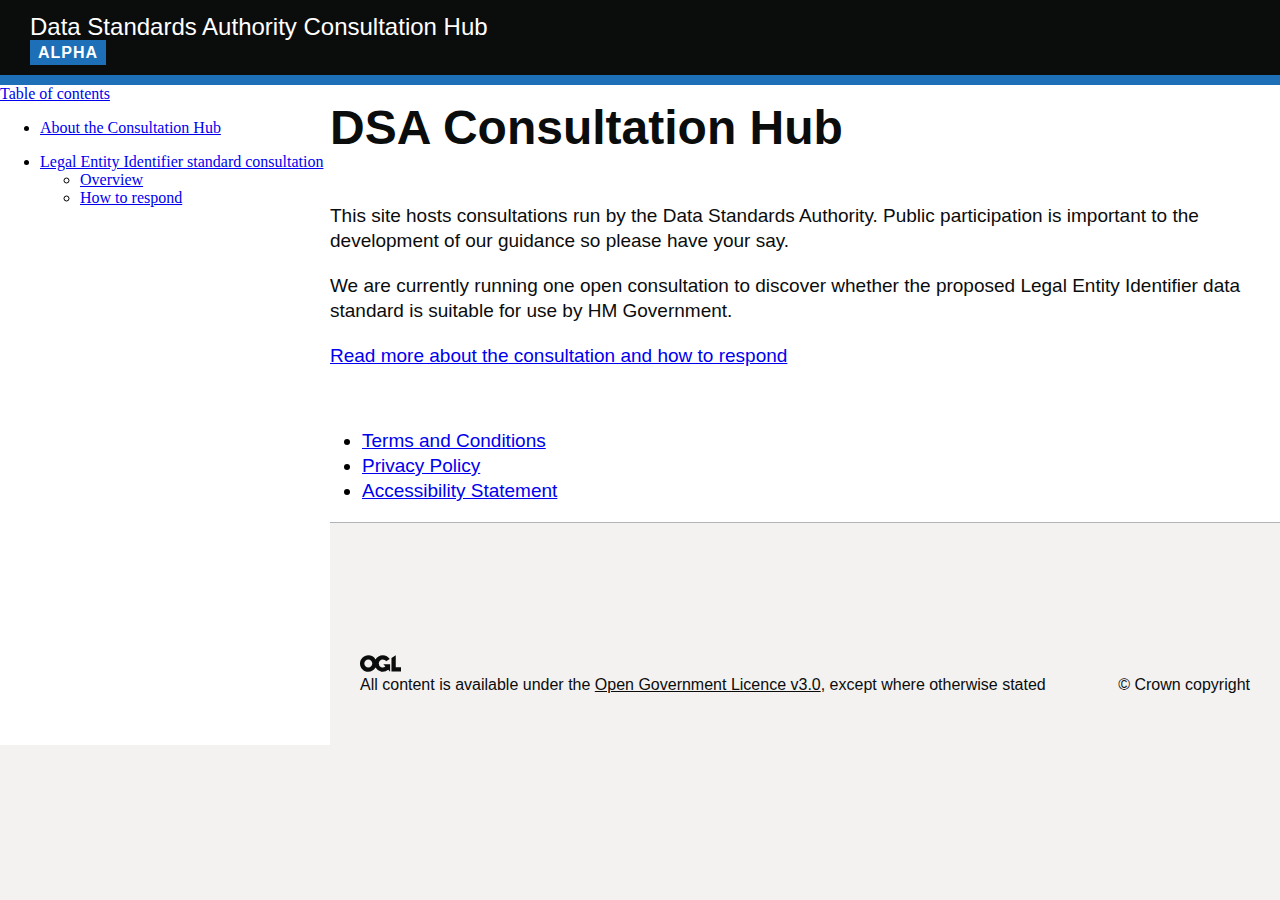
==== index.html @ ae54d1d6 "Update index.html" ====
<!doctype html>
<html lang="en" class="govuk-template no-js">
  <head>
    <meta content="IE=edge" http-equiv="X-UA-Compatible">
    <meta charset="utf-8">
    <meta name="viewport" content="width=device-width, initial-scale=1, viewport-fit=cover">
    <title>Data Standards Authority Consultation Hub</title>
    <link href="/stylesheets/manifest.css" rel="stylesheet" />
    <link rel="canonical" href="https://andrew-dsa.github.io/consultation">

  </head>

  <body class="govuk-template__body">
    <script>document.body.className = ((document.body.className) ? document.body.className + ' js-enabled' : 'js-enabled');</script>

    <div class="app-pane">
      <div class="app-pane__header toc-open-disabled">
        <a href="#content" class="govuk-skip-link">Skip to main content</a>

        <header class="govuk-header app-header" role="banner" data-module="govuk-header">
  <div class="govuk-header__container govuk-header__container--full-width">
    <div class="govuk-header__logo">
      <a href="https://www.larry-the-cat.service.gov.uk" class="govuk-header__link govuk-header__link--homepage">
        <span class="govuk-header__product-name">Data Standards Authority Consultation Hub</span></a><strong class="govuk-tag">Alpha</strong>
    </div>
    <div class="govuk-header__content">
      <button type="button" class="govuk-header__menu-button govuk-js-header-toggle" aria-controls="navigation" aria-label="Show or hide Top Level Navigation">Menu</button>
    </div>
  </div>
</header>

      </div>

       <div id="toc-heading" class="toc-show fixedsticky">
          <a href="#toc" class="toc-show__label js-toc-show" aria-controls="toc">
            Table of contents <span class="toc-show__icon"></span>
          </a>
        </div>

      <div class="app-pane__body" data-module="in-page-navigation">
          <div class="app-pane__toc">
            <div class="toc" data-module="table-of-contents">
              <a href="#" class="toc__close js-toc-close" aria-controls="toc" aria-label="Hide table of contents"></a>
<nav id="toc" class="js-toc-list toc__list" aria-labelledby="toc-heading">
<ul><li><a href="/index.html#about"><span>About the Consultation Hub</span></a></li></ul>
<ul><li><a href="#lei-consultation"><span>Legal Entity Identifier standard consultation</span></a>
<ul><li><a href="#overview"><span>Overview</span></a></li></ul>
<ul><li><a href="#how-to-respond"><span>How to respond</span></a></li></ul>
</li></ul>

              </nav>
            </div>
          </div>

        <div class="app-pane__content toc-open-disabled">
          <main id="content" class="technical-documentation" data-module="anchored-headings">
            <h1 id="about">DSA Consultation Hub</h1>
              
<p>This site hosts consultations run by the Data Standards Authority. Public participation is important to the development of our guidance so please have your say.</p>            
            
  <p>We are currently running one open consultation to discover whether the proposed Legal Entity Identifier data standard is suitable for use by HM Government.</p>         
              
            <p><a href="#overview">Read more about the consultation and how to respond</a></p>
              
          
          </main>

          <aside>
              <ul class="contribution-banner">
                <li><a href="https://github.com/simonwo/tech-docs-wiki/wiki/How-to-use-this;-Using-subpages">Terms and Conditions</a></li>
                <li><a href="https://github.com/simonwo/tech-docs-wiki/issues/new?labels=bug&amp;title=Re:%20'Using%20subpages'&amp;body=Problem%20with%20'Using%20subpages'%20(https://simonwo.github.io/tech-docs-wiki/tech-docs-wiki/documentation/how-to-use-this/using-subpages.html)">Privacy Policy</a></li>
                <li><a href="https://github.com/simonwo/tech-docs-wiki">Accessibility Statement</a></li>
              </ul>
          </aside>

          <footer class="govuk-footer app-footer" role="contentinfo">
  <div class="govuk-footer__meta">
    <div class="govuk-footer__meta-item govuk-footer__meta-item--grow">


      <svg
        aria-hidden="true"
        focusable="false"
        class="govuk-footer__licence-logo"
        xmlns="http://www.w3.org/2000/svg"
        viewbox="0 0 483.2 195.7"
        height="17"
        width="41"
      >
        <path
          fill="currentColor"
          d="M421.5 142.8V.1l-50.7 32.3v161.1h112.4v-50.7zm-122.3-9.6A47.12 47.12 0 0 1 221 97.8c0-26 21.1-47.1 47.1-47.1 16.7 0 31.4 8.7 39.7 21.8l42.7-27.2A97.63 97.63 0 0 0 268.1 0c-36.5 0-68.3 20.1-85.1 49.7A98 98 0 0 0 97.8 0C43.9 0 0 43.9 0 97.8s43.9 97.8 97.8 97.8c36.5 0 68.3-20.1 85.1-49.7a97.76 97.76 0 0 0 149.6 25.4l19.4 22.2h3v-87.8h-80l24.3 27.5zM97.8 145c-26 0-47.1-21.1-47.1-47.1s21.1-47.1 47.1-47.1 47.2 21 47.2 47S123.8 145 97.8 145"
        />
      </svg>
      <span class="govuk-footer__licence-description">
        All content is available under the
        <a
          class="govuk-footer__link"
          href="https://www.nationalarchives.gov.uk/doc/open-government-licence/version/3/"
          rel="license"
        >Open Government Licence v3.0</a>, except where otherwise stated
      </span>
    </div>
    <div class="govuk-footer__meta-item">
      <a
        class="govuk-footer__link govuk-footer__copyright-logo"
        href="https://www.nationalarchives.gov.uk/information-management/re-using-public-sector-information/uk-government-licensing-framework/crown-copyright/"
      >© Crown copyright</a>
    </div>
  </div>
</footer>

        </div>
    

    <script src="https://www.api.gov.uk/javascripts/application.js"></script>    
  </body>
</html>
---- stylesheets/manifest.css ----
.technical-documentation a, .govuk-link {
  font-family: Arial, sans-serif; }

.govuk-link--muted:link, .govuk-link--muted:visited, .govuk-link--muted:hover, .govuk-link--muted:active {
  color: #626a6e; }

.govuk-link--muted:focus {
  color: #0b0c0c; }

.govuk-link--text-colour:link, .govuk-link--text-colour:visited, .govuk-link--text-colour:hover, .govuk-link--text-colour:active, .govuk-link--text-colour:focus {
  color: #0b0c0c; }
  @media print {
    .govuk-link--text-colour:link, .govuk-link--text-colour:visited, .govuk-link--text-colour:hover, .govuk-link--text-colour:active, .govuk-link--text-colour:focus {
      color: #000000; } }
.govuk-link--no-visited-state:link {
  color: #1d70b8; }

.govuk-link--no-visited-state:visited {
  color: #1d70b8; }

.govuk-link--no-visited-state:hover {
  color: #003078; }

.govuk-link--no-visited-state:active {
  color: #0b0c0c; }

.govuk-link--no-visited-state:focus {
  color: #0b0c0c; }

.technical-documentation > ul,
.technical-documentation > ol, .govuk-list {
  font-family: Arial, sans-serif;
  font-weight: 400;
  font-size: 16px;
  font-size: 1rem;
  line-height: 1.25;
  color: #0b0c0c;
  margin-top: 0;
  margin-bottom: 15px;
  padding-left: 0;
  list-style-type: none; }
  @media print {
    .technical-documentation > ul,
    .technical-documentation > ol, .govuk-list {
      font-family: sans-serif; } }
  @media (min-width: 40.0625em) {
    .technical-documentation > ul,
    .technical-documentation > ol, .govuk-list {
      font-size: 19px;
      font-size: 1.1875rem;
      line-height: 1.3157894737; } }
  @media print {
    .technical-documentation > ul,
    .technical-documentation > ol, .govuk-list {
      font-size: 14pt;
      line-height: 1.15; } }
  @media print {
    .technical-documentation > ul,
    .technical-documentation > ol, .govuk-list {
      color: #000000; } }
  @media (min-width: 40.0625em) {
    .technical-documentation > ul,
    .technical-documentation > ol, .govuk-list {
      margin-bottom: 20px; } }
  .technical-documentation > ul .technical-documentation > ul,
  .technical-documentation > ol .technical-documentation > ul,
  .technical-documentation > ul .technical-documentation > ol,
  .technical-documentation > ol .technical-documentation > ol, .govuk-list .technical-documentation > ul,
  .govuk-list .technical-documentation > ol, .technical-documentation > ul .govuk-list,
  .technical-documentation > ol .govuk-list, .govuk-list .govuk-list {
    margin-top: 10px; }

.technical-documentation > ul > li,
.technical-documentation > ol > li, .govuk-list > li {
  margin-bottom: 5px; }

.technical-documentation > ul, .govuk-list--bullet {
  padding-left: 20px;
  list-style-type: disc; }

.technical-documentation > ol, .govuk-list--number {
  padding-left: 20px;
  list-style-type: decimal; }

.technical-documentation > ul > li, .govuk-list--bullet > li,
.technical-documentation > ol > li,
.govuk-list--number > li {
  margin-bottom: 0; }
  @media (min-width: 40.0625em) {
    .technical-documentation > ul > li, .govuk-list--bullet > li,
    .technical-documentation > ol > li,
    .govuk-list--number > li {
      margin-bottom: 5px; } }
.govuk-template {
  background-color: #f3f2f1;
  -webkit-text-size-adjust: 100%;
  -moz-text-size-adjust: 100%;
  -ms-text-size-adjust: 100%;
  text-size-adjust: 100%; }
  @media screen {
    .govuk-template {
      overflow-y: scroll; } }
.govuk-template__body {
  margin: 0;
  background-color: #ffffff; }

.technical-documentation > h1, .govuk-heading-xl {
  color: #0b0c0c;
  font-family: Arial, sans-serif;
  font-weight: 700;
  font-size: 32px;
  font-size: 2rem;
  line-height: 1.09375;
  display: block;
  margin-top: 0;
  margin-bottom: 30px; }
  @media print {
    .technical-documentation > h1, .govuk-heading-xl {
      color: #000000; } }
  @media print {
    .technical-documentation > h1, .govuk-heading-xl {
      font-family: sans-serif; } }
  @media (min-width: 40.0625em) {
    .technical-documentation > h1, .govuk-heading-xl {
      font-size: 48px;
      font-size: 3rem;
      line-height: 1.0416666667; } }
  @media print {
    .technical-documentation > h1, .govuk-heading-xl {
      font-size: 32pt;
      line-height: 1.15; } }
  @media (min-width: 40.0625em) {
    .technical-documentation > h1, .govuk-heading-xl {
      margin-bottom: 50px; } }
.technical-documentation > h2, .govuk-heading-l {
  color: #0b0c0c;
  font-family: Arial, sans-serif;
  font-weight: 700;
  font-size: 24px;
  font-size: 1.5rem;
  line-height: 1.0416666667;
  display: block;
  margin-top: 0;
  margin-bottom: 20px; }
  @media print {
    .technical-documentation > h2, .govuk-heading-l {
      color: #000000; } }
  @media print {
    .technical-documentation > h2, .govuk-heading-l {
      font-family: sans-serif; } }
  @media (min-width: 40.0625em) {
    .technical-documentation > h2, .govuk-heading-l {
      font-size: 36px;
      font-size: 2.25rem;
      line-height: 1.1111111111; } }
  @media print {
    .technical-documentation > h2, .govuk-heading-l {
      font-size: 24pt;
      line-height: 1.05; } }
  @media (min-width: 40.0625em) {
    .technical-documentation > h2, .govuk-heading-l {
      margin-bottom: 30px; } }
.technical-documentation > h3, .govuk-heading-m {
  color: #0b0c0c;
  font-family: Arial, sans-serif;
  font-weight: 700;
  font-size: 18px;
  font-size: 1.125rem;
  line-height: 1.1111111111;
  display: block;
  margin-top: 0;
  margin-bottom: 15px; }
  @media print {
    .technical-documentation > h3, .govuk-heading-m {
      color: #000000; } }
  @media print {
    .technical-documentation > h3, .govuk-heading-m {
      font-family: sans-serif; } }
  @media (min-width: 40.0625em) {
    .technical-documentation > h3, .govuk-heading-m {
      font-size: 24px;
      font-size: 1.5rem;
      line-height: 1.25; } }
  @media print {
    .technical-documentation > h3, .govuk-heading-m {
      font-size: 18pt;
      line-height: 1.15; } }
  @media (min-width: 40.0625em) {
    .technical-documentation > h3, .govuk-heading-m {
      margin-bottom: 20px; } }
.technical-documentation > h4, .govuk-heading-s {
  color: #0b0c0c;
  font-family: Arial, sans-serif;
  font-weight: 700;
  font-size: 16px;
  font-size: 1rem;
  line-height: 1.25;
  display: block;
  margin-top: 0;
  margin-bottom: 15px; }
  @media print {
    .technical-documentation > h4, .govuk-heading-s {
      color: #000000; } }
  @media print {
    .technical-documentation > h4, .govuk-heading-s {
      font-family: sans-serif; } }
  @media (min-width: 40.0625em) {
    .technical-documentation > h4, .govuk-heading-s {
      font-size: 19px;
      font-size: 1.1875rem;
      line-height: 1.3157894737; } }
  @media print {
    .technical-documentation > h4, .govuk-heading-s {
      font-size: 14pt;
      line-height: 1.15; } }
  @media (min-width: 40.0625em) {
    .technical-documentation > h4, .govuk-heading-s {
      margin-bottom: 20px; } }
.govuk-caption-xl {
  font-family: Arial, sans-serif;
  font-weight: 400;
  font-size: 18px;
  font-size: 1.125rem;
  line-height: 1.1111111111;
  display: block;
  margin-bottom: 5px;
  color: #626a6e; }
  @media print {
    .govuk-caption-xl {
      font-family: sans-serif; } }
  @media (min-width: 40.0625em) {
    .govuk-caption-xl {
      font-size: 27px;
      font-size: 1.6875rem;
      line-height: 1.1111111111; } }
  @media print {
    .govuk-caption-xl {
      font-size: 18pt;
      line-height: 1.15; } }
.govuk-caption-l {
  font-family: Arial, sans-serif;
  font-weight: 400;
  font-size: 18px;
  font-size: 1.125rem;
  line-height: 1.1111111111;
  display: block;
  margin-bottom: 5px;
  color: #626a6e; }
  @media print {
    .govuk-caption-l {
      font-family: sans-serif; } }
  @media (min-width: 40.0625em) {
    .govuk-caption-l {
      font-size: 24px;
      font-size: 1.5rem;
      line-height: 1.25; } }
  @media print {
    .govuk-caption-l {
      font-size: 18pt;
      line-height: 1.15; } }
  @media (min-width: 40.0625em) {
    .govuk-caption-l {
      margin-bottom: 0; } }
.govuk-caption-m {
  font-family: Arial, sans-serif;
  font-weight: 400;
  font-size: 16px;
  font-size: 1rem;
  line-height: 1.25;
  display: block;
  color: #626a6e; }
  @media print {
    .govuk-caption-m {
      font-family: sans-serif; } }
  @media (min-width: 40.0625em) {
    .govuk-caption-m {
      font-size: 19px;
      font-size: 1.1875rem;
      line-height: 1.3157894737; } }
  @media print {
    .govuk-caption-m {
      font-size: 14pt;
      line-height: 1.15; } }
.govuk-body-lead, .govuk-body-l {
  color: #0b0c0c;
  font-family: Arial, sans-serif;
  font-weight: 400;
  font-size: 18px;
  font-size: 1.125rem;
  line-height: 1.1111111111;
  margin-top: 0;
  margin-bottom: 20px; }
  @media print {
    .govuk-body-lead, .govuk-body-l {
      color: #000000; } }
  @media print {
    .govuk-body-lead, .govuk-body-l {
      font-family: sans-serif; } }
  @media (min-width: 40.0625em) {
    .govuk-body-lead, .govuk-body-l {
      font-size: 24px;
      font-size: 1.5rem;
      line-height: 1.25; } }
  @media print {
    .govuk-body-lead, .govuk-body-l {
      font-size: 18pt;
      line-height: 1.15; } }
  @media (min-width: 40.0625em) {
    .govuk-body-lead, .govuk-body-l {
      margin-bottom: 30px; } }
.technical-documentation > a, .technical-documentation > p, .govuk-body, .govuk-body-m {
  color: #0b0c0c;
  font-family: Arial, sans-serif;
  font-weight: 400;
  font-size: 16px;
  font-size: 1rem;
  line-height: 1.25;
  margin-top: 0;
  margin-bottom: 15px; }
  @media print {
    .technical-documentation > a, .technical-documentation > p, .govuk-body, .govuk-body-m {
      color: #000000; } }
  @media print {
    .technical-documentation > a, .technical-documentation > p, .govuk-body, .govuk-body-m {
      font-family: sans-serif; } }
  @media (min-width: 40.0625em) {
    .technical-documentation > a, .technical-documentation > p, .govuk-body, .govuk-body-m {
      font-size: 19px;
      font-size: 1.1875rem;
      line-height: 1.3157894737; } }
  @media print {
    .technical-documentation > a, .technical-documentation > p, .govuk-body, .govuk-body-m {
      font-size: 14pt;
      line-height: 1.15; } }
  @media (min-width: 40.0625em) {
    .technical-documentation > a, .technical-documentation > p, .govuk-body, .govuk-body-m {
      margin-bottom: 20px; } }
.govuk-body-s {
  color: #0b0c0c;
  font-family: Arial, sans-serif;
  font-weight: 400;
  font-size: 14px;
  font-size: 0.875rem;
  line-height: 1.1428571429;
  margin-top: 0;
  margin-bottom: 15px; }
  @media print {
    .govuk-body-s {
      color: #000000; } }
  @media print {
    .govuk-body-s {
      font-family: sans-serif; } }
  @media (min-width: 40.0625em) {
    .govuk-body-s {
      font-size: 16px;
      font-size: 1rem;
      line-height: 1.25; } }
  @media print {
    .govuk-body-s {
      font-size: 14pt;
      line-height: 1.2; } }
  @media (min-width: 40.0625em) {
    .govuk-body-s {
      margin-bottom: 20px; } }
.govuk-body-xs {
  color: #0b0c0c;
  font-family: Arial, sans-serif;
  font-weight: 400;
  font-size: 12px;
  font-size: 0.75rem;
  line-height: 1.25;
  margin-top: 0;
  margin-bottom: 15px; }
  @media print {
    .govuk-body-xs {
      color: #000000; } }
  @media print {
    .govuk-body-xs {
      font-family: sans-serif; } }
  @media (min-width: 40.0625em) {
    .govuk-body-xs {
      font-size: 14px;
      font-size: 0.875rem;
      line-height: 1.4285714286; } }
  @media print {
    .govuk-body-xs {
      font-size: 12pt;
      line-height: 1.2; } }
  @media (min-width: 40.0625em) {
    .govuk-body-xs {
      margin-bottom: 20px; } }
.technical-documentation > .govuk-body-l + h2, .technical-documentation > .govuk-body-lead + h2, .govuk-body-l + .govuk-heading-l, .govuk-body-lead + .govuk-heading-l {
  padding-top: 5px; }
  @media (min-width: 40.0625em) {
    .technical-documentation > .govuk-body-l + h2, .technical-documentation > .govuk-body-lead + h2, .govuk-body-l + .govuk-heading-l, .govuk-body-lead + .govuk-heading-l {
      padding-top: 10px; } }
.technical-documentation > a + h2, .technical-documentation > p + h2, .technical-documentation > .govuk-body-m + h2, .technical-documentation > .govuk-body + h2, .technical-documentation > a + .govuk-heading-l, .technical-documentation > p + .govuk-heading-l, .govuk-body-m + .govuk-heading-l, .govuk-body + .govuk-heading-l,
.technical-documentation > .govuk-body-s + h2,
.govuk-body-s + .govuk-heading-l,
.technical-documentation > ul + h2,
.technical-documentation > ol + h2,
.technical-documentation > .govuk-list + h2,
.technical-documentation > ul + .govuk-heading-l,
.technical-documentation > ol + .govuk-heading-l,
.govuk-list + .govuk-heading-l {
  padding-top: 15px; }
  @media (min-width: 40.0625em) {
    .technical-documentation > a + h2, .technical-documentation > p + h2, .technical-documentation > .govuk-body-m + h2, .technical-documentation > .govuk-body + h2, .technical-documentation > a + .govuk-heading-l, .technical-documentation > p + .govuk-heading-l, .govuk-body-m + .govuk-heading-l, .govuk-body + .govuk-heading-l,
    .technical-documentation > .govuk-body-s + h2,
    .govuk-body-s + .govuk-heading-l,
    .technical-documentation > ul + h2,
    .technical-documentation > ol + h2,
    .technical-documentation > .govuk-list + h2,
    .technical-documentation > ul + .govuk-heading-l,
    .technical-documentation > ol + .govuk-heading-l,
    .govuk-list + .govuk-heading-l {
      padding-top: 20px; } }
.technical-documentation > a + h3, .technical-documentation > p + h3, .technical-documentation > .govuk-body-m + h3, .technical-documentation > .govuk-body + h3, .technical-documentation > a + .govuk-heading-m, .technical-documentation > p + .govuk-heading-m, .govuk-body-m + .govuk-heading-m, .govuk-body + .govuk-heading-m,
.technical-documentation > .govuk-body-s + h3,
.govuk-body-s + .govuk-heading-m,
.technical-documentation > ul + h3,
.technical-documentation > ol + h3,
.technical-documentation > .govuk-list + h3,
.technical-documentation > ul + .govuk-heading-m,
.technical-documentation > ol + .govuk-heading-m,
.govuk-list + .govuk-heading-m,
.technical-documentation > a + h4,
.technical-documentation > p + h4,
.technical-documentation > .govuk-body-m + h4,
.technical-documentation > .govuk-body + h4,
.technical-documentation > a + .govuk-heading-s,
.technical-documentation > p + .govuk-heading-s,
.govuk-body-m + .govuk-heading-s,
.govuk-body + .govuk-heading-s,
.technical-documentation > .govuk-body-s + h4,
.govuk-body-s + .govuk-heading-s,
.technical-documentation > ul + h4,
.technical-documentation > ol + h4,
.technical-documentation > .govuk-list + h4,
.technical-documentation > ul + .govuk-heading-s,
.technical-documentation > ol + .govuk-heading-s,
.govuk-list + .govuk-heading-s {
  padding-top: 5px; }
  @media (min-width: 40.0625em) {
    .technical-documentation > a + h3, .technical-documentation > p + h3, .technical-documentation > .govuk-body-m + h3, .technical-documentation > .govuk-body + h3, .technical-documentation > a + .govuk-heading-m, .technical-documentation > p + .govuk-heading-m, .govuk-body-m + .govuk-heading-m, .govuk-body + .govuk-heading-m,
    .technical-documentation > .govuk-body-s + h3,
    .govuk-body-s + .govuk-heading-m,
    .technical-documentation > ul + h3,
    .technical-documentation > ol + h3,
    .technical-documentation > .govuk-list + h3,
    .technical-documentation > ul + .govuk-heading-m,
    .technical-documentation > ol + .govuk-heading-m,
    .govuk-list + .govuk-heading-m,
    .technical-documentation > a + h4,
    .technical-documentation > p + h4,
    .technical-documentation > .govuk-body-m + h4,
    .technical-documentation > .govuk-body + h4,
    .technical-documentation > a + .govuk-heading-s,
    .technical-documentation > p + .govuk-heading-s,
    .govuk-body-m + .govuk-heading-s,
    .govuk-body + .govuk-heading-s,
    .technical-documentation > .govuk-body-s + h4,
    .govuk-body-s + .govuk-heading-s,
    .technical-documentation > ul + h4,
    .technical-documentation > ol + h4,
    .technical-documentation > .govuk-list + h4,
    .technical-documentation > ul + .govuk-heading-s,
    .technical-documentation > ol + .govuk-heading-s,
    .govuk-list + .govuk-heading-s {
      padding-top: 10px; } }
.technical-documentation hr, .govuk-section-break {
  margin: 0;
  border: 0; }

.technical-documentation hr, .govuk-section-break--xl {
  margin-top: 30px;
  margin-bottom: 30px; }
  @media (min-width: 40.0625em) {
    .technical-documentation hr, .govuk-section-break--xl {
      margin-top: 50px; } }
  @media (min-width: 40.0625em) {
    .technical-documentation hr, .govuk-section-break--xl {
      margin-bottom: 50px; } }
.govuk-section-break--l {
  margin-top: 20px;
  margin-bottom: 20px; }
  @media (min-width: 40.0625em) {
    .govuk-section-break--l {
      margin-top: 30px; } }
  @media (min-width: 40.0625em) {
    .govuk-section-break--l {
      margin-bottom: 30px; } }
.govuk-section-break--m {
  margin-top: 15px;
  margin-bottom: 15px; }
  @media (min-width: 40.0625em) {
    .govuk-section-break--m {
      margin-top: 20px; } }
  @media (min-width: 40.0625em) {
    .govuk-section-break--m {
      margin-bottom: 20px; } }
.technical-documentation hr, .govuk-section-break--visible {
  border-bottom: 1px solid #b1b4b6; }

.govuk-form-group {
  margin-bottom: 20px; }
  .govuk-form-group:after {
    content: "";
    display: block;
    clear: both; }
  @media (min-width: 40.0625em) {
    .govuk-form-group {
      margin-bottom: 30px; } }
  .govuk-form-group .govuk-form-group:last-of-type {
    margin-bottom: 0; }

.govuk-form-group--error {
  padding-left: 15px;
  border-left: 5px solid #d4351c; }
  .govuk-form-group--error .govuk-form-group {
    padding: 0;
    border: 0; }

.govuk-grid-row {
  margin-right: -15px;
  margin-left: -15px; }
  .govuk-grid-row:after {
    content: "";
    display: block;
    clear: both; }

.govuk-grid-column-one-quarter {
  box-sizing: border-box;
  width: 100%;
  padding: 0 15px; }
  @media (min-width: 40.0625em) {
    .govuk-grid-column-one-quarter {
      width: 25%;
      float: left; } }
.govuk-grid-column-one-third {
  box-sizing: border-box;
  width: 100%;
  padding: 0 15px; }
  @media (min-width: 40.0625em) {
    .govuk-grid-column-one-third {
      width: 33.3333%;
      float: left; } }
.govuk-grid-column-one-half {
  box-sizing: border-box;
  width: 100%;
  padding: 0 15px; }
  @media (min-width: 40.0625em) {
    .govuk-grid-column-one-half {
      width: 50%;
      float: left; } }
.govuk-grid-column-two-thirds {
  box-sizing: border-box;
  width: 100%;
  padding: 0 15px; }
  @media (min-width: 40.0625em) {
    .govuk-grid-column-two-thirds {
      width: 66.6666%;
      float: left; } }
.govuk-grid-column-three-quarters {
  box-sizing: border-box;
  width: 100%;
  padding: 0 15px; }
  @media (min-width: 40.0625em) {
    .govuk-grid-column-three-quarters {
      width: 75%;
      float: left; } }
.govuk-grid-column-full {
  box-sizing: border-box;
  width: 100%;
  padding: 0 15px; }
  @media (min-width: 40.0625em) {
    .govuk-grid-column-full {
      width: 100%;
      float: left; } }
.govuk-grid-column-one-quarter-from-desktop {
  box-sizing: border-box;
  padding: 0 15px; }
  @media (min-width: 48.0625em) {
    .govuk-grid-column-one-quarter-from-desktop {
      width: 25%;
      float: left; } }
.govuk-grid-column-one-third-from-desktop {
  box-sizing: border-box;
  padding: 0 15px; }
  @media (min-width: 48.0625em) {
    .govuk-grid-column-one-third-from-desktop {
      width: 33.3333%;
      float: left; } }
.govuk-grid-column-one-half-from-desktop {
  box-sizing: border-box;
  padding: 0 15px; }
  @media (min-width: 48.0625em) {
    .govuk-grid-column-one-half-from-desktop {
      width: 50%;
      float: left; } }
.govuk-grid-column-two-thirds-from-desktop {
  box-sizing: border-box;
  padding: 0 15px; }
  @media (min-width: 48.0625em) {
    .govuk-grid-column-two-thirds-from-desktop {
      width: 66.6666%;
      float: left; } }
.govuk-grid-column-three-quarters-from-desktop {
  box-sizing: border-box;
  padding: 0 15px; }
  @media (min-width: 48.0625em) {
    .govuk-grid-column-three-quarters-from-desktop {
      width: 75%;
      float: left; } }
.govuk-grid-column-full-from-desktop {
  box-sizing: border-box;
  padding: 0 15px; }
  @media (min-width: 48.0625em) {
    .govuk-grid-column-full-from-desktop {
      width: 100%;
      float: left; } }
.govuk-main-wrapper {
  display: block;
  padding-top: 20px;
  padding-bottom: 20px; }
  @media (min-width: 40.0625em) {
    .govuk-main-wrapper {
      padding-top: 40px;
      padding-bottom: 40px; } }
.govuk-main-wrapper--auto-spacing:first-child,
.govuk-main-wrapper--l {
  padding-top: 30px; }
  @media (min-width: 40.0625em) {
    .govuk-main-wrapper--auto-spacing:first-child,
    .govuk-main-wrapper--l {
      padding-top: 50px; } }
.govuk-width-container {
  max-width: 960px;
  margin-right: 15px;
  margin-left: 15px; }
  @supports (margin: max(calc(0px))) {
    .govuk-width-container {
      margin-right: max(15px, calc(15px + env(safe-area-inset-right)));
      margin-left: max(15px, calc(15px + env(safe-area-inset-left))); } }
  @media (min-width: 40.0625em) {
    .govuk-width-container {
      margin-right: 30px;
      margin-left: 30px; }
      @supports (margin: max(calc(0px))) {
        .govuk-width-container {
          margin-right: max(30px, calc(15px + env(safe-area-inset-right)));
          margin-left: max(30px, calc(15px + env(safe-area-inset-left))); } } }
  @media (min-width: 1020px) {
    .govuk-width-container {
      margin-right: auto;
      margin-left: auto; }
      @supports (margin: max(calc(0px))) {
        .govuk-width-container {
          margin-right: auto;
          margin-left: auto; } } }
.govuk-footer {
  font-family: Arial, sans-serif;
  font-weight: 400;
  font-size: 14px;
  font-size: 0.875rem;
  line-height: 1.1428571429;
  padding-top: 25px;
  padding-bottom: 15px;
  border-top: 1px solid #b1b4b6;
  color: #0b0c0c;
  background: #f3f2f1; }
  @media print {
    .govuk-footer {
      font-family: sans-serif; } }
  @media (min-width: 40.0625em) {
    .govuk-footer {
      font-size: 16px;
      font-size: 1rem;
      line-height: 1.25; } }
  @media print {
    .govuk-footer {
      font-size: 14pt;
      line-height: 1.2; } }
  @media (min-width: 40.0625em) {
    .govuk-footer {
      padding-top: 40px; } }
  @media (min-width: 40.0625em) {
    .govuk-footer {
      padding-bottom: 25px; } }
.govuk-footer__link:link, .govuk-footer__link:visited, .govuk-footer__link:hover, .govuk-footer__link:active {
  color: #0b0c0c; }

.govuk-footer__link:focus {
  outline: 3px solid transparent;
  color: #0b0c0c;
  background-color: #ffdd00;
  box-shadow: 0 -2px #ffdd00, 0 4px #0b0c0c;
  text-decoration: none; }

.govuk-footer__section-break {
  margin: 0;
  margin-bottom: 30px;
  border: 0;
  border-bottom: 1px solid #b1b4b6; }
  @media (min-width: 40.0625em) {
    .govuk-footer__section-break {
      margin-bottom: 50px; } }
.govuk-footer__meta {
  display: flex;
  margin-right: -15px;
  margin-left: -15px;
  flex-wrap: wrap;
  align-items: flex-end;
  justify-content: center; }

.govuk-footer__meta-item {
  margin-right: 15px;
  margin-bottom: 25px;
  margin-left: 15px; }

.govuk-footer__meta-item--grow {
  flex: 1; }
  @media (max-width: 40.0525em) {
    .govuk-footer__meta-item--grow {
      flex-basis: 320px; } }
.govuk-footer__licence-logo {
  display: inline-block;
  margin-right: 10px;
  vertical-align: top; }
  @media (max-width: 48.0525em) {
    .govuk-footer__licence-logo {
      margin-bottom: 15px; } }
.govuk-footer__licence-description {
  display: inline-block; }

.govuk-footer__copyright-logo {
  display: inline-block;
  min-width: 125px;
  padding-top: 112px;
  background-image: url("");
  background-repeat: no-repeat;
  background-position: 50% 0%;
  background-size: 125px 102px;
  text-align: center;
  text-decoration: none;
  white-space: nowrap; }
  @media only screen and (-webkit-min-device-pixel-ratio: 2), only screen and (min-device-pixel-ratio: 2), only screen and (min-resolution: 192dpi), only screen and (min-resolution: 2dppx) {
    .govuk-footer__copyright-logo {
      background-image: url(""); } }
.govuk-footer__inline-list {
  margin-top: 0;
  margin-bottom: 15px;
  padding: 0; }

.govuk-footer__meta-custom {
  margin-bottom: 20px; }

.govuk-footer__inline-list-item {
  display: inline-block;
  margin-right: 15px;
  margin-bottom: 5px; }

.govuk-footer__heading {
  margin-bottom: 25px;
  padding-bottom: 20px;
  border-bottom: 1px solid #b1b4b6; }
  @media (min-width: 40.0625em) {
    .govuk-footer__heading {
      margin-bottom: 40px; } }
  @media (max-width: 40.0525em) {
    .govuk-footer__heading {
      padding-bottom: 10px; } }
.govuk-footer__navigation {
  display: flex;
  margin-right: -15px;
  margin-left: -15px;
  flex-wrap: wrap; }

.govuk-footer__section {
  display: inline-block;
  margin-right: 15px;
  margin-bottom: 30px;
  margin-left: 15px;
  vertical-align: top;
  flex-grow: 1;
  flex-shrink: 1; }
  @media (max-width: 48.0525em) {
    .govuk-footer__section {
      flex-basis: 200px; } }
@media (min-width: 48.0625em) {
  .govuk-footer__section:first-child:nth-last-child(2) {
    flex-grow: 2; } }

.govuk-footer__list {
  margin: 0;
  padding: 0;
  list-style: none;
  -moz-column-gap: 30px;
  column-gap: 30px; }

@media (min-width: 48.0625em) {
  .govuk-footer__list--columns-2 {
    -moz-column-count: 2;
    column-count: 2; }
  .govuk-footer__list--columns-3 {
    -moz-column-count: 3;
    column-count: 3; } }

.govuk-footer__list-item {
  margin-bottom: 15px; }
  @media (min-width: 40.0625em) {
    .govuk-footer__list-item {
      margin-bottom: 20px; } }
.govuk-footer__list-item:last-child {
  margin-bottom: 0; }

.govuk-header {
  font-family: Arial, sans-serif;
  font-weight: 400;
  font-size: 14px;
  font-size: 0.875rem;
  line-height: 1.1428571429;
  border-bottom: 10px solid #ffffff;
  color: #ffffff;
  background: #0b0c0c; }
  @media print {
    .govuk-header {
      font-family: sans-serif; } }
  @media (min-width: 40.0625em) {
    .govuk-header {
      font-size: 16px;
      font-size: 1rem;
      line-height: 1.25; } }
  @media print {
    .govuk-header {
      font-size: 14pt;
      line-height: 1.2; } }
.govuk-header__container--full-width {
  padding: 0 15px;
  border-color: #1d70b8; }
  .govuk-header__container--full-width .govuk-header__menu-button {
    right: 15px; }

.govuk-header__container {
  position: relative;
  margin-bottom: -10px;
  padding-top: 10px;
  border-bottom: 10px solid #1d70b8; }
  .govuk-header__container:after {
    content: "";
    display: block;
    clear: both; }

.govuk-header__logotype {
  display: inline-block;
  margin-right: 5px; }

.govuk-header__logotype-crown {
  position: relative;
  top: -1px;
  margin-right: 1px;
  fill: currentColor;
  vertical-align: top; }

.govuk-header__logotype-crown-fallback-image {
  width: 36px;
  height: 32px;
  border: 0;
  vertical-align: middle; }

.govuk-header__product-name {
  font-family: Arial, sans-serif;
  font-weight: 400;
  font-size: 18px;
  font-size: 1.125rem;
  line-height: 1;
  display: inline-table;
  padding-right: 10px; }
  @media print {
    .govuk-header__product-name {
      font-family: sans-serif; } }
  @media (min-width: 40.0625em) {
    .govuk-header__product-name {
      font-size: 24px;
      font-size: 1.5rem;
      line-height: 1; } }
  @media print {
    .govuk-header__product-name {
      font-size: 18pt;
      line-height: 1; } }
.govuk-header__link {
  text-decoration: none; }
  .govuk-header__link:link, .govuk-header__link:visited {
    color: #ffffff; }
  .govuk-header__link:hover {
    text-decoration: underline; }
  .govuk-header__link:focus {
    outline: 3px solid transparent;
    color: #0b0c0c;
    background-color: #ffdd00;
    box-shadow: 0 -2px #ffdd00, 0 4px #0b0c0c;
    text-decoration: none; }

.govuk-header__link--homepage {
  font-family: Arial, sans-serif;
  -webkit-font-smoothing: antialiased;
  -moz-osx-font-smoothing: grayscale;
  font-weight: 700;
  display: inline-block;
  font-size: 30px;
  line-height: 1; }
  @media print {
    .govuk-header__link--homepage {
      font-family: sans-serif; } }
  .govuk-header__link--homepage:link, .govuk-header__link--homepage:visited {
    text-decoration: none; }
  .govuk-header__link--homepage:hover, .govuk-header__link--homepage:active {
    margin-bottom: -1px;
    border-bottom: 1px solid; }
  .govuk-header__link--homepage:focus {
    margin-bottom: 0;
    border-bottom: 0; }

.govuk-header__link--service-name {
  display: inline-block;
  margin-bottom: 10px;
  font-family: Arial, sans-serif;
  font-weight: 700;
  font-size: 18px;
  font-size: 1.125rem;
  line-height: 1.1111111111; }
  @media print {
    .govuk-header__link--service-name {
      font-family: sans-serif; } }
  @media (min-width: 40.0625em) {
    .govuk-header__link--service-name {
      font-size: 24px;
      font-size: 1.5rem;
      line-height: 1.25; } }
  @media print {
    .govuk-header__link--service-name {
      font-size: 18pt;
      line-height: 1.15; } }
.govuk-header__logo,
.govuk-header__content {
  box-sizing: border-box; }

.govuk-header__logo {
  margin-bottom: 10px;
  padding-right: 50px; }
  @media (min-width: 40.0625em) {
    .govuk-header__logo {
      margin-bottom: 10px; } }
  @media (min-width: 48.0625em) {
    .govuk-header__logo {
      width: 33.33%;
      padding-right: 15px;
      float: left;
      vertical-align: top; } }
@media (min-width: 48.0625em) {
  .govuk-header__content {
    width: 66.66%;
    padding-left: 15px;
    float: left; } }

.govuk-header__menu-button {
  font-family: Arial, sans-serif;
  font-weight: 400;
  font-size: 14px;
  font-size: 0.875rem;
  line-height: 1.1428571429;
  display: none;
  position: absolute;
  top: 20px;
  right: 0;
  margin: 0;
  padding: 0;
  border: 0;
  color: #ffffff;
  background: none; }
  @media print {
    .govuk-header__menu-button {
      font-family: sans-serif; } }
  @media (min-width: 40.0625em) {
    .govuk-header__menu-button {
      font-size: 16px;
      font-size: 1rem;
      line-height: 1.25; } }
  @media print {
    .govuk-header__menu-button {
      font-size: 14pt;
      line-height: 1.2; } }
  .govuk-header__menu-button:hover {
    text-decoration: underline; }
  .govuk-header__menu-button:focus {
    outline: 3px solid transparent;
    color: #0b0c0c;
    background-color: #ffdd00;
    box-shadow: 0 -2px #ffdd00, 0 4px #0b0c0c;
    text-decoration: none; }
  .govuk-header__menu-button::after {
    display: inline-block;
    width: 0;
    height: 0;
    border-style: solid;
    border-color: transparent;
    -webkit-clip-path: polygon(0% 0%, 50% 100%, 100% 0%);
    clip-path: polygon(0% 0%, 50% 100%, 100% 0%);
    border-width: 8.66px 5px 0 5px;
    border-top-color: inherit;
    content: "";
    margin-left: 5px; }
  @media (min-width: 40.0625em) {
    .govuk-header__menu-button {
      top: 15px; } }
.govuk-header__menu-button--open::after {
  display: inline-block;
  width: 0;
  height: 0;
  border-style: solid;
  border-color: transparent;
  -webkit-clip-path: polygon(50% 0%, 0% 100%, 100% 100%);
  clip-path: polygon(50% 0%, 0% 100%, 100% 100%);
  border-width: 0 5px 8.66px 5px;
  border-bottom-color: inherit; }

.govuk-header__navigation {
  margin-bottom: 10px;
  display: block;
  margin: 0;
  padding: 0;
  list-style: none; }
  @media (min-width: 40.0625em) {
    .govuk-header__navigation {
      margin-bottom: 10px; } }
.js-enabled .govuk-header__menu-button {
  display: block; }
  @media (min-width: 48.0625em) {
    .js-enabled .govuk-header__menu-button {
      display: none; } }
.js-enabled .govuk-header__navigation {
  display: none; }
  @media (min-width: 48.0625em) {
    .js-enabled .govuk-header__navigation {
      display: block; } }
.js-enabled .govuk-header__navigation--open {
  display: block; }

@media (min-width: 48.0625em) {
  .govuk-header__navigation--end {
    margin: 0;
    padding: 5px 0;
    text-align: right; } }

.govuk-header__navigation--no-service-name {
  padding-top: 40px; }

.govuk-header__navigation-item {
  padding: 10px 0;
  border-bottom: 1px solid #2e3133; }
  @media (min-width: 48.0625em) {
    .govuk-header__navigation-item {
      display: inline-block;
      margin-right: 15px;
      padding: 5px 0;
      border: 0; } }
  .govuk-header__navigation-item a {
    font-family: Arial, sans-serif;
    font-weight: 700;
    font-size: 14px;
    font-size: 0.875rem;
    line-height: 1.1428571429;
    white-space: nowrap; }
    @media print {
      .govuk-header__navigation-item a {
        font-family: sans-serif; } }
    @media (min-width: 40.0625em) {
      .govuk-header__navigation-item a {
        font-size: 16px;
        font-size: 1rem;
        line-height: 1.25; } }
    @media print {
      .govuk-header__navigation-item a {
        font-size: 14pt;
        line-height: 1.2; } }
.govuk-header__navigation-item--active a:link, .govuk-header__navigation-item--active a:hover, .govuk-header__navigation-item--active a:visited {
  color: #1d8feb; }

.govuk-header__navigation-item--active a:focus {
  color: #0b0c0c; }

.govuk-header__navigation-item:last-child {
  margin-right: 0; }

@media print {
  .govuk-header {
    border-bottom-width: 0;
    color: #0b0c0c;
    background: transparent; }
  .govuk-header__logotype-crown-fallback-image {
    display: none; }
  .govuk-header__link:link, .govuk-header__link:visited {
    color: #0b0c0c; }
  .govuk-header__link:after {
    display: none; } }

.govuk-inset-text {
  font-family: Arial, sans-serif;
  font-weight: 400;
  font-size: 16px;
  font-size: 1rem;
  line-height: 1.25;
  color: #0b0c0c;
  padding: 15px;
  margin-top: 20px;
  margin-bottom: 20px;
  clear: both;
  border-left: 10px solid #b1b4b6; }
  @media print {
    .govuk-inset-text {
      font-family: sans-serif; } }
  @media (min-width: 40.0625em) {
    .govuk-inset-text {
      font-size: 19px;
      font-size: 1.1875rem;
      line-height: 1.3157894737; } }
  @media print {
    .govuk-inset-text {
      font-size: 14pt;
      line-height: 1.15; } }
  @media print {
    .govuk-inset-text {
      color: #000000; } }
  @media (min-width: 40.0625em) {
    .govuk-inset-text {
      margin-top: 30px; } }
  @media (min-width: 40.0625em) {
    .govuk-inset-text {
      margin-bottom: 30px; } }
  .govuk-inset-text > :first-child {
    margin-top: 0; }
  .govuk-inset-text > :only-child,
  .govuk-inset-text > :last-child {
    margin-bottom: 0; }

.govuk-error-message {
  font-family: Arial, sans-serif;
  font-weight: 700;
  font-size: 16px;
  font-size: 1rem;
  line-height: 1.25;
  display: block;
  margin-bottom: 15px;
  clear: both;
  color: #d4351c; }
  @media print {
    .govuk-error-message {
      font-family: sans-serif; } }
  @media (min-width: 40.0625em) {
    .govuk-error-message {
      font-size: 19px;
      font-size: 1.1875rem;
      line-height: 1.3157894737; } }
  @media print {
    .govuk-error-message {
      font-size: 14pt;
      line-height: 1.15; } }
.govuk-hint {
  font-family: Arial, sans-serif;
  font-weight: 400;
  font-size: 16px;
  font-size: 1rem;
  line-height: 1.25;
  display: block;
  margin-bottom: 15px;
  color: #626a6e; }
  @media print {
    .govuk-hint {
      font-family: sans-serif; } }
  @media (min-width: 40.0625em) {
    .govuk-hint {
      font-size: 19px;
      font-size: 1.1875rem;
      line-height: 1.3157894737; } }
  @media print {
    .govuk-hint {
      font-size: 14pt;
      line-height: 1.15; } }
.govuk-label:not(.govuk-label--m):not(.govuk-label--l):not(.govuk-label--xl) + .govuk-hint {
  margin-bottom: 10px; }

.govuk-fieldset__legend:not(.govuk-fieldset__legend--m):not(.govuk-fieldset__legend--l):not(.govuk-fieldset__legend--xl) + .govuk-hint {
  margin-bottom: 10px; }

.govuk-fieldset__legend + .govuk-hint,
.govuk-fieldset__legend + .govuk-hint {
  margin-top: -5px; }

.govuk-label {
  font-family: Arial, sans-serif;
  font-weight: 400;
  font-size: 16px;
  font-size: 1rem;
  line-height: 1.25;
  color: #0b0c0c;
  display: block;
  margin-bottom: 5px; }
  @media print {
    .govuk-label {
      font-family: sans-serif; } }
  @media (min-width: 40.0625em) {
    .govuk-label {
      font-size: 19px;
      font-size: 1.1875rem;
      line-height: 1.3157894737; } }
  @media print {
    .govuk-label {
      font-size: 14pt;
      line-height: 1.15; } }
  @media print {
    .govuk-label {
      color: #000000; } }
.govuk-label--xl {
  font-family: Arial, sans-serif;
  font-weight: 700;
  font-size: 32px;
  font-size: 2rem;
  line-height: 1.09375;
  margin-bottom: 15px; }
  @media print {
    .govuk-label--xl {
      font-family: sans-serif; } }
  @media (min-width: 40.0625em) {
    .govuk-label--xl {
      font-size: 48px;
      font-size: 3rem;
      line-height: 1.0416666667; } }
  @media print {
    .govuk-label--xl {
      font-size: 32pt;
      line-height: 1.15; } }
.govuk-label--l {
  font-family: Arial, sans-serif;
  font-weight: 700;
  font-size: 24px;
  font-size: 1.5rem;
  line-height: 1.0416666667;
  margin-bottom: 15px; }
  @media print {
    .govuk-label--l {
      font-family: sans-serif; } }
  @media (min-width: 40.0625em) {
    .govuk-label--l {
      font-size: 36px;
      font-size: 2.25rem;
      line-height: 1.1111111111; } }
  @media print {
    .govuk-label--l {
      font-size: 24pt;
      line-height: 1.05; } }
.govuk-label--m {
  font-family: Arial, sans-serif;
  font-weight: 700;
  font-size: 18px;
  font-size: 1.125rem;
  line-height: 1.1111111111;
  margin-bottom: 10px; }
  @media print {
    .govuk-label--m {
      font-family: sans-serif; } }
  @media (min-width: 40.0625em) {
    .govuk-label--m {
      font-size: 24px;
      font-size: 1.5rem;
      line-height: 1.25; } }
  @media print {
    .govuk-label--m {
      font-size: 18pt;
      line-height: 1.15; } }
.govuk-label--s {
  font-family: Arial, sans-serif;
  font-weight: 700;
  font-size: 16px;
  font-size: 1rem;
  line-height: 1.25; }
  @media print {
    .govuk-label--s {
      font-family: sans-serif; } }
  @media (min-width: 40.0625em) {
    .govuk-label--s {
      font-size: 19px;
      font-size: 1.1875rem;
      line-height: 1.3157894737; } }
  @media print {
    .govuk-label--s {
      font-size: 14pt;
      line-height: 1.15; } }
.govuk-label-wrapper {
  margin: 0; }

.govuk-input {
  font-family: Arial, sans-serif;
  font-weight: 400;
  font-size: 16px;
  font-size: 1rem;
  line-height: 1.25;
  box-sizing: border-box;
  width: 100%;
  height: 40px;
  height: 2.5rem;
  margin-top: 0;
  padding: 5px;
  border: 2px solid #0b0c0c;
  border-radius: 0;
  -webkit-appearance: none;
  -moz-appearance: none;
  appearance: none; }
  @media print {
    .govuk-input {
      font-family: sans-serif; } }
  @media (min-width: 40.0625em) {
    .govuk-input {
      font-size: 19px;
      font-size: 1.1875rem;
      line-height: 1.3157894737; } }
  @media print {
    .govuk-input {
      font-size: 14pt;
      line-height: 1.15; } }
  .govuk-input:focus {
    outline: 3px solid #ffdd00;
    outline-offset: 0;
    box-shadow: inset 0 0 0 2px; }

.govuk-input::-webkit-outer-spin-button,
.govuk-input::-webkit-inner-spin-button {
  margin: 0;
  -webkit-appearance: none; }

.govuk-input[type="number"] {
  -moz-appearance: textfield; }

.govuk-input--error {
  border: 4px solid #d4351c; }
  .govuk-input--error:focus {
    border-color: #0b0c0c;
    box-shadow: none; }

.govuk-input--width-30 {
  max-width: 59ex; }

.govuk-input--width-20 {
  max-width: 41ex; }

.govuk-input--width-10 {
  max-width: 23ex; }

.govuk-input--width-5 {
  max-width: 10.8ex; }

.govuk-input--width-4 {
  max-width: 9ex; }

.govuk-input--width-3 {
  max-width: 7.2ex; }

.govuk-input--width-2 {
  max-width: 5.4ex; }

.govuk-tag {
  display: inline-block;
  outline: 2px solid transparent;
  outline-offset: -2px;
  color: #ffffff;
  background-color: #1d70b8;
  letter-spacing: 1px;
  text-decoration: none;
  text-transform: uppercase;
  font-family: Arial, sans-serif;
  font-weight: 700;
  font-size: 14px;
  font-size: 0.875rem;
  line-height: 1;
  padding-top: 5px;
  padding-right: 8px;
  padding-bottom: 4px;
  padding-left: 8px; }
  @media print {
    .govuk-tag {
      font-family: sans-serif; } }
  @media (min-width: 40.0625em) {
    .govuk-tag {
      font-size: 16px;
      font-size: 1rem;
      line-height: 1; } }
  @media print {
    .govuk-tag {
      font-size: 14pt;
      line-height: 1; } }
.govuk-tag--inactive {
  background-color: #626a6e; }

.govuk-tag--grey {
  color: #454a4d;
  background: #eff0f1; }

.govuk-tag--purple {
  color: #3d2375;
  background: #dbd5e9; }

.govuk-tag--turquoise {
  color: #10403c;
  background: #bfe3e0; }

.govuk-tag--blue {
  color: #144e81;
  background: #d2e2f1; }

.govuk-tag--yellow {
  color: #594d00;
  background: #fff7bf; }

.govuk-tag--orange {
  color: #6e3619;
  background: #fcd6c3; }

.govuk-tag--red {
  color: #942514;
  background: #f6d7d2; }

.govuk-tag--pink {
  color: #80224d;
  background: #f7d7e6; }

.govuk-tag--green {
  color: #005a30;
  background: #cce2d8; }

.govuk-skip-link {
  position: absolute !important;
  width: 1px !important;
  height: 1px !important;
  margin: 0 !important;
  overflow: hidden !important;
  clip: rect(0 0 0 0) !important;
  -webkit-clip-path: inset(50%) !important;
  clip-path: inset(50%) !important;
  white-space: nowrap !important;
  font-family: Arial, sans-serif;
  font-size: 14px;
  font-size: 0.875rem;
  line-height: 1.1428571429;
  display: block;
  padding: 10px 15px; }
  .govuk-skip-link:active, .govuk-skip-link:focus {
    position: static !important;
    width: auto !important;
    height: auto !important;
    margin: inherit !important;
    overflow: visible !important;
    clip: auto !important;
    -webkit-clip-path: none !important;
    clip-path: none !important;
    white-space: inherit !important; }
  @media print {
    .govuk-skip-link {
      font-family: sans-serif; } }
  .govuk-skip-link:link, .govuk-skip-link:visited, .govuk-skip-link:hover, .govuk-skip-link:active, .govuk-skip-link:focus {
    color: #0b0c0c; }
    @media print {
      .govuk-skip-link:link, .govuk-skip-link:visited, .govuk-skip-link:hover, .govuk-skip-link:active, .govuk-skip-link:focus {
        color: #000000; } }
  @media (min-width: 40.0625em) {
    .govuk-skip-link {
      font-size: 16px;
      font-size: 1rem;
      line-height: 1.25; } }
  @media print {
    .govuk-skip-link {
      font-size: 14pt;
      line-height: 1.2; } }
  @supports (padding: max(calc(0px))) {
    .govuk-skip-link {
      padding-right: max(15px, calc(15px + env(safe-area-inset-right)));
      padding-left: max(15px, calc(15px + env(safe-area-inset-left))); } }
  .govuk-skip-link:focus {
    outline: 3px solid #ffdd00;
    background-color: #ffdd00; }

.govuk-warning-text {
  position: relative;
  margin-bottom: 20px;
  padding: 10px 0; }
  @media (min-width: 40.0625em) {
    .govuk-warning-text {
      margin-bottom: 30px; } }
.govuk-warning-text__assistive {
  position: absolute !important;
  width: 1px !important;
  height: 1px !important;
  margin: 0 !important;
  padding: 0 !important;
  overflow: hidden !important;
  clip: rect(0 0 0 0) !important;
  -webkit-clip-path: inset(50%) !important;
  clip-path: inset(50%) !important;
  border: 0 !important;
  white-space: nowrap !important; }

.govuk-warning-text__icon {
  font-family: Arial, sans-serif;
  font-weight: 700;
  display: inline-block;
  position: absolute;
  left: 0;
  min-width: 29px;
  min-height: 29px;
  margin-top: -7px;
  border: 3px solid #0b0c0c;
  border-radius: 50%;
  color: #ffffff;
  background: #0b0c0c;
  font-size: 30px;
  line-height: 29px;
  text-align: center;
  -webkit-user-select: none;
  -moz-user-select: none;
  -ms-user-select: none;
  user-select: none; }
  @media print {
    .govuk-warning-text__icon {
      font-family: sans-serif; } }
  @media (min-width: 40.0625em) {
    .govuk-warning-text__icon {
      margin-top: -5px; } }
.govuk-warning-text__text {
  font-family: Arial, sans-serif;
  font-weight: 700;
  font-size: 16px;
  font-size: 1rem;
  line-height: 1.25;
  color: #0b0c0c;
  display: block;
  padding-left: 45px; }
  @media print {
    .govuk-warning-text__text {
      font-family: sans-serif; } }
  @media (min-width: 40.0625em) {
    .govuk-warning-text__text {
      font-size: 19px;
      font-size: 1.1875rem;
      line-height: 1.3157894737; } }
  @media print {
    .govuk-warning-text__text {
      font-size: 14pt;
      line-height: 1.15; } }
  @media print {
    .govuk-warning-text__text {
      color: #000000; } }
.govuk-clearfix:after {
  content: "";
  display: block;
  clear: both; }

.govuk-visually-hidden {
  position: absolute !important;
  width: 1px !important;
  height: 1px !important;
  margin: 0 !important;
  padding: 0 !important;
  overflow: hidden !important;
  clip: rect(0 0 0 0) !important;
  -webkit-clip-path: inset(50%) !important;
  clip-path: inset(50%) !important;
  border: 0 !important;
  white-space: nowrap !important; }

.govuk-visually-hidden-focusable {
  position: absolute !important;
  width: 1px !important;
  height: 1px !important;
  margin: 0 !important;
  overflow: hidden !important;
  clip: rect(0 0 0 0) !important;
  -webkit-clip-path: inset(50%) !important;
  clip-path: inset(50%) !important;
  white-space: nowrap !important; }
  .govuk-visually-hidden-focusable:active, .govuk-visually-hidden-focusable:focus {
    position: static !important;
    width: auto !important;
    height: auto !important;
    margin: inherit !important;
    overflow: visible !important;
    clip: auto !important;
    -webkit-clip-path: none !important;
    clip-path: none !important;
    white-space: inherit !important; }

.govuk-\!-display-inline {
  display: inline !important; }

.govuk-\!-display-inline-block {
  display: inline-block !important; }

.govuk-\!-display-block {
  display: block !important; }

.govuk-\!-display-none {
  display: none !important; }

@media print {
  .govuk-\!-display-none-print {
    display: none !important; } }

.govuk-\!-margin-0 {
  margin: 0 !important; }
  @media (min-width: 40.0625em) {
    .govuk-\!-margin-0 {
      margin: 0 !important; } }
.govuk-\!-margin-top-0 {
  margin-top: 0 !important; }
  @media (min-width: 40.0625em) {
    .govuk-\!-margin-top-0 {
      margin-top: 0 !important; } }
.govuk-\!-margin-right-0 {
  margin-right: 0 !important; }
  @media (min-width: 40.0625em) {
    .govuk-\!-margin-right-0 {
      margin-right: 0 !important; } }
.govuk-\!-margin-bottom-0 {
  margin-bottom: 0 !important; }
  @media (min-width: 40.0625em) {
    .govuk-\!-margin-bottom-0 {
      margin-bottom: 0 !important; } }
.govuk-\!-margin-left-0 {
  margin-left: 0 !important; }
  @media (min-width: 40.0625em) {
    .govuk-\!-margin-left-0 {
      margin-left: 0 !important; } }
.govuk-\!-margin-1 {
  margin: 5px !important; }
  @media (min-width: 40.0625em) {
    .govuk-\!-margin-1 {
      margin: 5px !important; } }
.govuk-\!-margin-top-1 {
  margin-top: 5px !important; }
  @media (min-width: 40.0625em) {
    .govuk-\!-margin-top-1 {
      margin-top: 5px !important; } }
.govuk-\!-margin-right-1 {
  margin-right: 5px !important; }
  @media (min-width: 40.0625em) {
    .govuk-\!-margin-right-1 {
      margin-right: 5px !important; } }
.govuk-\!-margin-bottom-1 {
  margin-bottom: 5px !important; }
  @media (min-width: 40.0625em) {
    .govuk-\!-margin-bottom-1 {
      margin-bottom: 5px !important; } }
.govuk-\!-margin-left-1 {
  margin-left: 5px !important; }
  @media (min-width: 40.0625em) {
    .govuk-\!-margin-left-1 {
      margin-left: 5px !important; } }
.govuk-\!-margin-2 {
  margin: 10px !important; }
  @media (min-width: 40.0625em) {
    .govuk-\!-margin-2 {
      margin: 10px !important; } }
.govuk-\!-margin-top-2 {
  margin-top: 10px !important; }
  @media (min-width: 40.0625em) {
    .govuk-\!-margin-top-2 {
      margin-top: 10px !important; } }
.govuk-\!-margin-right-2 {
  margin-right: 10px !important; }
  @media (min-width: 40.0625em) {
    .govuk-\!-margin-right-2 {
      margin-right: 10px !important; } }
.govuk-\!-margin-bottom-2 {
  margin-bottom: 10px !important; }
  @media (min-width: 40.0625em) {
    .govuk-\!-margin-bottom-2 {
      margin-bottom: 10px !important; } }
.govuk-\!-margin-left-2 {
  margin-left: 10px !important; }
  @media (min-width: 40.0625em) {
    .govuk-\!-margin-left-2 {
      margin-left: 10px !important; } }
.govuk-\!-margin-3 {
  margin: 15px !important; }
  @media (min-width: 40.0625em) {
    .govuk-\!-margin-3 {
      margin: 15px !important; } }
.govuk-\!-margin-top-3 {
  margin-top: 15px !important; }
  @media (min-width: 40.0625em) {
    .govuk-\!-margin-top-3 {
      margin-top: 15px !important; } }
.govuk-\!-margin-right-3 {
  margin-right: 15px !important; }
  @media (min-width: 40.0625em) {
    .govuk-\!-margin-right-3 {
      margin-right: 15px !important; } }
.govuk-\!-margin-bottom-3 {
  margin-bottom: 15px !important; }
  @media (min-width: 40.0625em) {
    .govuk-\!-margin-bottom-3 {
      margin-bottom: 15px !important; } }
.govuk-\!-margin-left-3 {
  margin-left: 15px !important; }
  @media (min-width: 40.0625em) {
    .govuk-\!-margin-left-3 {
      margin-left: 15px !important; } }
.govuk-\!-margin-4 {
  margin: 15px !important; }
  @media (min-width: 40.0625em) {
    .govuk-\!-margin-4 {
      margin: 20px !important; } }
.govuk-\!-margin-top-4 {
  margin-top: 15px !important; }
  @media (min-width: 40.0625em) {
    .govuk-\!-margin-top-4 {
      margin-top: 20px !important; } }
.govuk-\!-margin-right-4 {
  margin-right: 15px !important; }
  @media (min-width: 40.0625em) {
    .govuk-\!-margin-right-4 {
      margin-right: 20px !important; } }
.govuk-\!-margin-bottom-4 {
  margin-bottom: 15px !important; }
  @media (min-width: 40.0625em) {
    .govuk-\!-margin-bottom-4 {
      margin-bottom: 20px !important; } }
.govuk-\!-margin-left-4 {
  margin-left: 15px !important; }
  @media (min-width: 40.0625em) {
    .govuk-\!-margin-left-4 {
      margin-left: 20px !important; } }
.govuk-\!-margin-5 {
  margin: 15px !important; }
  @media (min-width: 40.0625em) {
    .govuk-\!-margin-5 {
      margin: 25px !important; } }
.govuk-\!-margin-top-5 {
  margin-top: 15px !important; }
  @media (min-width: 40.0625em) {
    .govuk-\!-margin-top-5 {
      margin-top: 25px !important; } }
.govuk-\!-margin-right-5 {
  margin-right: 15px !important; }
  @media (min-width: 40.0625em) {
    .govuk-\!-margin-right-5 {
      margin-right: 25px !important; } }
.govuk-\!-margin-bottom-5 {
  margin-bottom: 15px !important; }
  @media (min-width: 40.0625em) {
    .govuk-\!-margin-bottom-5 {
      margin-bottom: 25px !important; } }
.govuk-\!-margin-left-5 {
  margin-left: 15px !important; }
  @media (min-width: 40.0625em) {
    .govuk-\!-margin-left-5 {
      margin-left: 25px !important; } }
.govuk-\!-margin-6 {
  margin: 20px !important; }
  @media (min-width: 40.0625em) {
    .govuk-\!-margin-6 {
      margin: 30px !important; } }
.govuk-\!-margin-top-6 {
  margin-top: 20px !important; }
  @media (min-width: 40.0625em) {
    .govuk-\!-margin-top-6 {
      margin-top: 30px !important; } }
.govuk-\!-margin-right-6 {
  margin-right: 20px !important; }
  @media (min-width: 40.0625em) {
    .govuk-\!-margin-right-6 {
      margin-right: 30px !important; } }
.govuk-\!-margin-bottom-6 {
  margin-bottom: 20px !important; }
  @media (min-width: 40.0625em) {
    .govuk-\!-margin-bottom-6 {
      margin-bottom: 30px !important; } }
.govuk-\!-margin-left-6 {
  margin-left: 20px !important; }
  @media (min-width: 40.0625em) {
    .govuk-\!-margin-left-6 {
      margin-left: 30px !important; } }
.govuk-\!-margin-7 {
  margin: 25px !important; }
  @media (min-width: 40.0625em) {
    .govuk-\!-margin-7 {
      margin: 40px !important; } }
.govuk-\!-margin-top-7 {
  margin-top: 25px !important; }
  @media (min-width: 40.0625em) {
    .govuk-\!-margin-top-7 {
      margin-top: 40px !important; } }
.govuk-\!-margin-right-7 {
  margin-right: 25px !important; }
  @media (min-width: 40.0625em) {
    .govuk-\!-margin-right-7 {
      margin-right: 40px !important; } }
.govuk-\!-margin-bottom-7 {
  margin-bottom: 25px !important; }
  @media (min-width: 40.0625em) {
    .govuk-\!-margin-bottom-7 {
      margin-bottom: 40px !important; } }
.govuk-\!-margin-left-7 {
  margin-left: 25px !important; }
  @media (min-width: 40.0625em) {
    .govuk-\!-margin-left-7 {
      margin-left: 40px !important; } }
.govuk-\!-margin-8 {
  margin: 30px !important; }
  @media (min-width: 40.0625em) {
    .govuk-\!-margin-8 {
      margin: 50px !important; } }
.govuk-\!-margin-top-8 {
  margin-top: 30px !important; }
  @media (min-width: 40.0625em) {
    .govuk-\!-margin-top-8 {
      margin-top: 50px !important; } }
.govuk-\!-margin-right-8 {
  margin-right: 30px !important; }
  @media (min-width: 40.0625em) {
    .govuk-\!-margin-right-8 {
      margin-right: 50px !important; } }
.govuk-\!-margin-bottom-8 {
  margin-bottom: 30px !important; }
  @media (min-width: 40.0625em) {
    .govuk-\!-margin-bottom-8 {
      margin-bottom: 50px !important; } }
.govuk-\!-margin-left-8 {
  margin-left: 30px !important; }
  @media (min-width: 40.0625em) {
    .govuk-\!-margin-left-8 {
      margin-left: 50px !important; } }
.govuk-\!-margin-9 {
  margin: 40px !important; }
  @media (min-width: 40.0625em) {
    .govuk-\!-margin-9 {
      margin: 60px !important; } }
.govuk-\!-margin-top-9 {
  margin-top: 40px !important; }
  @media (min-width: 40.0625em) {
    .govuk-\!-margin-top-9 {
      margin-top: 60px !important; } }
.govuk-\!-margin-right-9 {
  margin-right: 40px !important; }
  @media (min-width: 40.0625em) {
    .govuk-\!-margin-right-9 {
      margin-right: 60px !important; } }
.govuk-\!-margin-bottom-9 {
  margin-bottom: 40px !important; }
  @media (min-width: 40.0625em) {
    .govuk-\!-margin-bottom-9 {
      margin-bottom: 60px !important; } }
.govuk-\!-margin-left-9 {
  margin-left: 40px !important; }
  @media (min-width: 40.0625em) {
    .govuk-\!-margin-left-9 {
      margin-left: 60px !important; } }
.govuk-\!-padding-0 {
  padding: 0 !important; }
  @media (min-width: 40.0625em) {
    .govuk-\!-padding-0 {
      padding: 0 !important; } }
.govuk-\!-padding-top-0 {
  padding-top: 0 !important; }
  @media (min-width: 40.0625em) {
    .govuk-\!-padding-top-0 {
      padding-top: 0 !important; } }
.govuk-\!-padding-right-0 {
  padding-right: 0 !important; }
  @media (min-width: 40.0625em) {
    .govuk-\!-padding-right-0 {
      padding-right: 0 !important; } }
.govuk-\!-padding-bottom-0 {
  padding-bottom: 0 !important; }
  @media (min-width: 40.0625em) {
    .govuk-\!-padding-bottom-0 {
      padding-bottom: 0 !important; } }
.govuk-\!-padding-left-0 {
  padding-left: 0 !important; }
  @media (min-width: 40.0625em) {
    .govuk-\!-padding-left-0 {
      padding-left: 0 !important; } }
.govuk-\!-padding-1 {
  padding: 5px !important; }
  @media (min-width: 40.0625em) {
    .govuk-\!-padding-1 {
      padding: 5px !important; } }
.govuk-\!-padding-top-1 {
  padding-top: 5px !important; }
  @media (min-width: 40.0625em) {
    .govuk-\!-padding-top-1 {
      padding-top: 5px !important; } }
.govuk-\!-padding-right-1 {
  padding-right: 5px !important; }
  @media (min-width: 40.0625em) {
    .govuk-\!-padding-right-1 {
      padding-right: 5px !important; } }
.govuk-\!-padding-bottom-1 {
  padding-bottom: 5px !important; }
  @media (min-width: 40.0625em) {
    .govuk-\!-padding-bottom-1 {
      padding-bottom: 5px !important; } }
.govuk-\!-padding-left-1 {
  padding-left: 5px !important; }
  @media (min-width: 40.0625em) {
    .govuk-\!-padding-left-1 {
      padding-left: 5px !important; } }
.govuk-\!-padding-2 {
  padding: 10px !important; }
  @media (min-width: 40.0625em) {
    .govuk-\!-padding-2 {
      padding: 10px !important; } }
.govuk-\!-padding-top-2 {
  padding-top: 10px !important; }
  @media (min-width: 40.0625em) {
    .govuk-\!-padding-top-2 {
      padding-top: 10px !important; } }
.govuk-\!-padding-right-2 {
  padding-right: 10px !important; }
  @media (min-width: 40.0625em) {
    .govuk-\!-padding-right-2 {
      padding-right: 10px !important; } }
.govuk-\!-padding-bottom-2 {
  padding-bottom: 10px !important; }
  @media (min-width: 40.0625em) {
    .govuk-\!-padding-bottom-2 {
      padding-bottom: 10px !important; } }
.govuk-\!-padding-left-2 {
  padding-left: 10px !important; }
  @media (min-width: 40.0625em) {
    .govuk-\!-padding-left-2 {
      padding-left: 10px !important; } }
.govuk-\!-padding-3 {
  padding: 15px !important; }
  @media (min-width: 40.0625em) {
    .govuk-\!-padding-3 {
      padding: 15px !important; } }
.govuk-\!-padding-top-3 {
  padding-top: 15px !important; }
  @media (min-width: 40.0625em) {
    .govuk-\!-padding-top-3 {
      padding-top: 15px !important; } }
.govuk-\!-padding-right-3 {
  padding-right: 15px !important; }
  @media (min-width: 40.0625em) {
    .govuk-\!-padding-right-3 {
      padding-right: 15px !important; } }
.govuk-\!-padding-bottom-3 {
  padding-bottom: 15px !important; }
  @media (min-width: 40.0625em) {
    .govuk-\!-padding-bottom-3 {
      padding-bottom: 15px !important; } }
.govuk-\!-padding-left-3 {
  padding-left: 15px !important; }
  @media (min-width: 40.0625em) {
    .govuk-\!-padding-left-3 {
      padding-left: 15px !important; } }
.govuk-\!-padding-4 {
  padding: 15px !important; }
  @media (min-width: 40.0625em) {
    .govuk-\!-padding-4 {
      padding: 20px !important; } }
.govuk-\!-padding-top-4 {
  padding-top: 15px !important; }
  @media (min-width: 40.0625em) {
    .govuk-\!-padding-top-4 {
      padding-top: 20px !important; } }
.govuk-\!-padding-right-4 {
  padding-right: 15px !important; }
  @media (min-width: 40.0625em) {
    .govuk-\!-padding-right-4 {
      padding-right: 20px !important; } }
.govuk-\!-padding-bottom-4 {
  padding-bottom: 15px !important; }
  @media (min-width: 40.0625em) {
    .govuk-\!-padding-bottom-4 {
      padding-bottom: 20px !important; } }
.govuk-\!-padding-left-4 {
  padding-left: 15px !important; }
  @media (min-width: 40.0625em) {
    .govuk-\!-padding-left-4 {
      padding-left: 20px !important; } }
.govuk-\!-padding-5 {
  padding: 15px !important; }
  @media (min-width: 40.0625em) {
    .govuk-\!-padding-5 {
      padding: 25px !important; } }
.govuk-\!-padding-top-5 {
  padding-top: 15px !important; }
  @media (min-width: 40.0625em) {
    .govuk-\!-padding-top-5 {
      padding-top: 25px !important; } }
.govuk-\!-padding-right-5 {
  padding-right: 15px !important; }
  @media (min-width: 40.0625em) {
    .govuk-\!-padding-right-5 {
      padding-right: 25px !important; } }
.govuk-\!-padding-bottom-5 {
  padding-bottom: 15px !important; }
  @media (min-width: 40.0625em) {
    .govuk-\!-padding-bottom-5 {
      padding-bottom: 25px !important; } }
.govuk-\!-padding-left-5 {
  padding-left: 15px !important; }
  @media (min-width: 40.0625em) {
    .govuk-\!-padding-left-5 {
      padding-left: 25px !important; } }
.govuk-\!-padding-6 {
  padding: 20px !important; }
  @media (min-width: 40.0625em) {
    .govuk-\!-padding-6 {
      padding: 30px !important; } }
.govuk-\!-padding-top-6 {
  padding-top: 20px !important; }
  @media (min-width: 40.0625em) {
    .govuk-\!-padding-top-6 {
      padding-top: 30px !important; } }
.govuk-\!-padding-right-6 {
  padding-right: 20px !important; }
  @media (min-width: 40.0625em) {
    .govuk-\!-padding-right-6 {
      padding-right: 30px !important; } }
.govuk-\!-padding-bottom-6 {
  padding-bottom: 20px !important; }
  @media (min-width: 40.0625em) {
    .govuk-\!-padding-bottom-6 {
      padding-bottom: 30px !important; } }
.govuk-\!-padding-left-6 {
  padding-left: 20px !important; }
  @media (min-width: 40.0625em) {
    .govuk-\!-padding-left-6 {
      padding-left: 30px !important; } }
.govuk-\!-padding-7 {
  padding: 25px !important; }
  @media (min-width: 40.0625em) {
    .govuk-\!-padding-7 {
      padding: 40px !important; } }
.govuk-\!-padding-top-7 {
  padding-top: 25px !important; }
  @media (min-width: 40.0625em) {
    .govuk-\!-padding-top-7 {
      padding-top: 40px !important; } }
.govuk-\!-padding-right-7 {
  padding-right: 25px !important; }
  @media (min-width: 40.0625em) {
    .govuk-\!-padding-right-7 {
      padding-right: 40px !important; } }
.govuk-\!-padding-bottom-7 {
  padding-bottom: 25px !important; }
  @media (min-width: 40.0625em) {
    .govuk-\!-padding-bottom-7 {
      padding-bottom: 40px !important; } }
.govuk-\!-padding-left-7 {
  padding-left: 25px !important; }
  @media (min-width: 40.0625em) {
    .govuk-\!-padding-left-7 {
      padding-left: 40px !important; } }
.govuk-\!-padding-8 {
  padding: 30px !important; }
  @media (min-width: 40.0625em) {
    .govuk-\!-padding-8 {
      padding: 50px !important; } }
.govuk-\!-padding-top-8 {
  padding-top: 30px !important; }
  @media (min-width: 40.0625em) {
    .govuk-\!-padding-top-8 {
      padding-top: 50px !important; } }
.govuk-\!-padding-right-8 {
  padding-right: 30px !important; }
  @media (min-width: 40.0625em) {
    .govuk-\!-padding-right-8 {
      padding-right: 50px !important; } }
.govuk-\!-padding-bottom-8 {
  padding-bottom: 30px !important; }
  @media (min-width: 40.0625em) {
    .govuk-\!-padding-bottom-8 {
      padding-bottom: 50px !important; } }
.govuk-\!-padding-left-8 {
  padding-left: 30px !important; }
  @media (min-width: 40.0625em) {
    .govuk-\!-padding-left-8 {
      padding-left: 50px !important; } }
.govuk-\!-padding-9 {
  padding: 40px !important; }
  @media (min-width: 40.0625em) {
    .govuk-\!-padding-9 {
      padding: 60px !important; } }
.govuk-\!-padding-top-9 {
  padding-top: 40px !important; }
  @media (min-width: 40.0625em) {
    .govuk-\!-padding-top-9 {
      padding-top: 60px !important; } }
.govuk-\!-padding-right-9 {
  padding-right: 40px !important; }
  @media (min-width: 40.0625em) {
    .govuk-\!-padding-right-9 {
      padding-right: 60px !important; } }
.govuk-\!-padding-bottom-9 {
  padding-bottom: 40px !important; }
  @media (min-width: 40.0625em) {
    .govuk-\!-padding-bottom-9 {
      padding-bottom: 60px !important; } }
.govuk-\!-padding-left-9 {
  padding-left: 40px !important; }
  @media (min-width: 40.0625em) {
    .govuk-\!-padding-left-9 {
      padding-left: 60px !important; } }
.govuk-\!-font-size-80 {
  font-size: 53px !important;
  font-size: 3.3125rem !important;
  line-height: 1.0377358491 !important; }
  @media (min-width: 40.0625em) {
    .govuk-\!-font-size-80 {
      font-size: 80px !important;
      font-size: 5rem !important;
      line-height: 1 !important; } }
  @media print {
    .govuk-\!-font-size-80 {
      font-size: 53pt !important;
      line-height: 1.1 !important; } }
.govuk-\!-font-size-48 {
  font-size: 32px !important;
  font-size: 2rem !important;
  line-height: 1.09375 !important; }
  @media (min-width: 40.0625em) {
    .govuk-\!-font-size-48 {
      font-size: 48px !important;
      font-size: 3rem !important;
      line-height: 1.0416666667 !important; } }
  @media print {
    .govuk-\!-font-size-48 {
      font-size: 32pt !important;
      line-height: 1.15 !important; } }
.govuk-\!-font-size-36 {
  font-size: 24px !important;
  font-size: 1.5rem !important;
  line-height: 1.0416666667 !important; }
  @media (min-width: 40.0625em) {
    .govuk-\!-font-size-36 {
      font-size: 36px !important;
      font-size: 2.25rem !important;
      line-height: 1.1111111111 !important; } }
  @media print {
    .govuk-\!-font-size-36 {
      font-size: 24pt !important;
      line-height: 1.05 !important; } }
.govuk-\!-font-size-27 {
  font-size: 18px !important;
  font-size: 1.125rem !important;
  line-height: 1.1111111111 !important; }
  @media (min-width: 40.0625em) {
    .govuk-\!-font-size-27 {
      font-size: 27px !important;
      font-size: 1.6875rem !important;
      line-height: 1.1111111111 !important; } }
  @media print {
    .govuk-\!-font-size-27 {
      font-size: 18pt !important;
      line-height: 1.15 !important; } }
.govuk-\!-font-size-24 {
  font-size: 18px !important;
  font-size: 1.125rem !important;
  line-height: 1.1111111111 !important; }
  @media (min-width: 40.0625em) {
    .govuk-\!-font-size-24 {
      font-size: 24px !important;
      font-size: 1.5rem !important;
      line-height: 1.25 !important; } }
  @media print {
    .govuk-\!-font-size-24 {
      font-size: 18pt !important;
      line-height: 1.15 !important; } }
.govuk-\!-font-size-19 {
  font-size: 16px !important;
  font-size: 1rem !important;
  line-height: 1.25 !important; }
  @media (min-width: 40.0625em) {
    .govuk-\!-font-size-19 {
      font-size: 19px !important;
      font-size: 1.1875rem !important;
      line-height: 1.3157894737 !important; } }
  @media print {
    .govuk-\!-font-size-19 {
      font-size: 14pt !important;
      line-height: 1.15 !important; } }
.govuk-\!-font-size-16 {
  font-size: 14px !important;
  font-size: 0.875rem !important;
  line-height: 1.1428571429 !important; }
  @media (min-width: 40.0625em) {
    .govuk-\!-font-size-16 {
      font-size: 16px !important;
      font-size: 1rem !important;
      line-height: 1.25 !important; } }
  @media print {
    .govuk-\!-font-size-16 {
      font-size: 14pt !important;
      line-height: 1.2 !important; } }
.govuk-\!-font-size-14 {
  font-size: 12px !important;
  font-size: 0.75rem !important;
  line-height: 1.25 !important; }
  @media (min-width: 40.0625em) {
    .govuk-\!-font-size-14 {
      font-size: 14px !important;
      font-size: 0.875rem !important;
      line-height: 1.4285714286 !important; } }
  @media print {
    .govuk-\!-font-size-14 {
      font-size: 12pt !important;
      line-height: 1.2 !important; } }
.govuk-\!-font-weight-regular {
  font-weight: 400 !important; }

.govuk-\!-font-weight-bold {
  font-weight: 700 !important; }

.govuk-\!-width-full {
  width: 100% !important; }

.govuk-\!-width-three-quarters {
  width: 100% !important; }
  @media (min-width: 40.0625em) {
    .govuk-\!-width-three-quarters {
      width: 75% !important; } }
.govuk-\!-width-two-thirds {
  width: 100% !important; }
  @media (min-width: 40.0625em) {
    .govuk-\!-width-two-thirds {
      width: 66.66% !important; } }
.govuk-\!-width-one-half {
  width: 100% !important; }
  @media (min-width: 40.0625em) {
    .govuk-\!-width-one-half {
      width: 50% !important; } }
.govuk-\!-width-one-third {
  width: 100% !important; }
  @media (min-width: 40.0625em) {
    .govuk-\!-width-one-third {
      width: 33.33% !important; } }
.govuk-\!-width-one-quarter {
  width: 100% !important; }
  @media (min-width: 40.0625em) {
    .govuk-\!-width-one-quarter {
      width: 25% !important; } }
/* Default Background */
/* Lighter Background (Unused) */
/* Selection Background */
/* Comments, Invisibles, Line Highlighting */
/* Dark Foreground (Unused) */
/* Default Foreground, Caret, Delimiters, Operators */
/* Light Foreground (Unused) */
/* Light Background (Unused) */
/* Variables, XML Tags, Markup Link Text, Markup Lists */
/* Integers, Boolean, Constants, XML Attributes, Markup Link Url */
/* Classes, Markup Bold, Search Text Background */
/* Strings, Inherited Class, Markup Code */
/* Support, Regular Expressions, Escape Characters, Markup Quotes */
/* Functions, Methods, Attribute IDs, Headings */
/* Keywords, Storage, Selector, Markup Italic */
/* Deprecated, Opening/Closing Embedded Language Tags e.g. <?php ?> (Unused) */
.highlight {
  /* Map Rouge / Pygments Tokens to work with 'Base 16' themes */
  background: #f9f9f8;
  color: #0b0c0c;
  /**
   * Comments
   */
  /**
   * Keywords
   */
  /**
   * Operators
   */
  /**
   * Names
   */
  /**
   * Literals
   */
  /**
   * Diffs
   */
  /**
   * Misc
   */ }
  .highlight .c,
  .highlight .cm,
  .highlight .cp,
  .highlight .c1,
  .highlight .cs {
    /* Comment.Special */
    color: #5d6569; }
  .highlight .k,
  .highlight .kc,
  .highlight .kd,
  .highlight .kp,
  .highlight .kr {
    /* Keyword.Reserved */
    color: #a71d5d; }
  .highlight .kn {
    /* Keyword.Namespace */
    color: #1d70b8; }
  .highlight .kt {
    /* Keyword.Type */
    color: #4C4077; }
  .highlight .o,
  .highlight .ow {
    /* Operator.Word */
    color: #1d70b8; }
  .highlight .n,
  .highlight .nb,
  .highlight .bp,
  .highlight .ni,
  .highlight .nl,
  .highlight .py {
    /* Name.Property */ }
  .highlight .nc,
  .highlight .nn {
    /* Name.Namespace */
    color: #4C4077; }
  .highlight .na,
  .highlight .nf {
    /* Name.Function */
    color: #4C4077; }
  .highlight .nv,
  .highlight .no,
  .highlight .vc,
  .highlight .vg,
  .highlight .vi {
    /* Name.Variable.Instance */
    color: #d4351c; }
  .highlight .nd {
    /* Name.Decorator */
    color: #1d70b8; }
  .highlight .nt,
  .highlight .nx {
    /* Name.Other */
    color: #0E7754; }
  .highlight .ne {
    /* Name.Exception */
    color: #C92424; }
  .highlight .l {
    /* Literal */
    color: #0E7754; }
  .highlight .ld {
    /* Literal.Date */
    color: #1d70b8; }
  .highlight .m,
  .highlight .mf,
  .highlight .mh,
  .highlight .mi,
  .highlight .il,
  .highlight .mo {
    /* Literal.Number.Oct */
    color: #0E7754; }
  .highlight .s,
  .highlight .sb,
  .highlight .s2,
  .highlight .sh {
    /* Literal.String.Heredoc */
    color: #1d70b8; }
  .highlight .sx,
  .highlight .sr,
  .highlight .s1,
  .highlight .ss {
    /* Literal.String.Symbol */
    color: #1d70b8; }
  .highlight .se,
  .highlight .si {
    /* Literal.String.Interpol */
    color: #0E7754; }
  .highlight .sd {
    /* Literal.String.Doc */
    color: #5d6569; }
  .highlight .sc {
    /* Literal.String.Char */ }
  .highlight .gi {
    /* Generic.Inserted */
    background-color: #DEF8CA; }
  .highlight .gd {
    /* Generic.Deleted */
    background-color: #FADDDD; }
  .highlight .p {
    /* Punctuation */ }
  .highlight .w {
    /* Text.Whitespace */ }
  .highlight .hll {
    /* Highlight */
    background-color: #bfc1c3; }
  .highlight .err,
  .highlight .gr,
  .highlight .gt {
    /* Generic.Traceback */
    color: #C92424; }
  .highlight .gs {
    /* Generic.Strong */
    font-weight: bold; }
  .highlight .ge {
    /* Generic.Emph */
    font-style: italic; }
  .highlight .gh {
    /* Generic.Heading */
    font-weight: bold; }
  .highlight .gu {
    /* Generic.Subheading */
    color: #4C4077;
    font-weight: bold; }
  .highlight .gp {
    /* Generic.Prompt */
    color: #5d6569;
    font-weight: bold; }

.anchored-heading {
  position: relative; }
  .anchored-heading__icon {
    position: absolute;
    width: 23px;
    left: -29px;
    padding: 0 3px;
    margin-top: -1px;
    opacity: 0;
    display: none;
    text-decoration: none;
    text-indent: -9999em;
    background-image: url("/images/anchored-heading-icon.png");
    background-repeat: no-repeat;
    background-position: center center; }
    @media only screen and (-webkit-min-device-pixel-ratio: 2), only screen and (min-device-pixel-ratio: 2), only screen and (min-resolution: 192dpi), only screen and (min-resolution: 2dppx) {
      .anchored-heading__icon {
        background-image: url("/images/anchored-heading-icon-2x.png");
        background-size: 23px 14px; } }
    @media (min-width: 40.0625em) {
      .anchored-heading__icon {
        display: block; } }
    .anchored-heading__icon:before {
      content: "\200b"; }
  @media (min-width: 40.0625em) {
    .anchored-heading:hover .anchored-heading__icon {
      opacity: 1; } }
  @media (min-width: 40.0625em) {
    .anchored-heading__icon:focus {
      opacity: 1;
      outline-width: 1px;
      padding: 0 2px; } }
@media screen and (min-width: 40.0625em) {
  .flexbox body, .flexboxtweener body {
    overflow: hidden; }
  .flexbox .app-pane, .flexboxtweener .app-pane {
    display: flex;
    flex-direction: column;
    overflow: hidden;
    height: 100vh; }
  .flexbox .app-pane__header, .flexboxtweener .app-pane__header {
    display: flex;
    flex-direction: column;
    flex: 1 0 auto; }
    .flexbox .app-pane__header > *, .flexboxtweener .app-pane__header > * {
      flex: 1 0 auto; }
  .flexbox .app-pane__body, .flexboxtweener .app-pane__body {
    display: flex;
    flex: 1 1 100%;
    min-height: 0;
    position: relative; }
    .flexbox .app-pane__body > *, .flexboxtweener .app-pane__body > * {
      overflow-x: scroll;
      -webkit-overflow-scrolling: touch;
      -ms-overflow-style: none; }
  .flexbox .app-pane__toc, .flexboxtweener .app-pane__toc {
    flex: 0 0 auto;
    width: 330px;
    border-right: 1px solid #b1b4b6; }
  .flexbox .app-pane__content, .flexboxtweener .app-pane__content {
    flex: 1 1 auto; }
  .no-flexbox.no-flexboxtweener .app-pane__toc,
  .no-js .app-pane__toc {
    float: left;
    width: 330px; }
  .no-flexbox.no-flexboxtweener .app-pane__content,
  .no-js .app-pane__content {
    margin-left: 330px; } }

.app-footer {
  padding-left: 15px;
  padding-right: 15px; }
  @media (min-width: 40.0625em) {
    .app-footer {
      padding-left: 30px;
      padding-right: 30px; } }
.app-header .govuk-header__container--full-width {
  padding-left: 20px;
  padding-right: 20px; }
  @media (min-width: 40.0625em) {
    .app-header .govuk-header__container--full-width {
      padding-left: 30px; } }
  @media (min-width: 40.0625em) {
    .app-header .govuk-header__container--full-width {
      padding-right: 30px; } }
@media (min-width: 48.0625em) {
  .app-header .govuk-header__logo {
    width: 45%; }
  .app-header .govuk-header__content {
    width: 55%; } }

.page-expiry--not-expired,
.page-expiry--default {
  font-family: Arial, sans-serif;
  font-weight: 400;
  font-size: 16px;
  font-size: 1rem;
  line-height: 1.25;
  padding: 15px;
  margin-top: 30px;
  margin-bottom: 30px;
  background-color: #1d70b8;
  color: #ffffff; }
  @media print {
    .page-expiry--not-expired,
    .page-expiry--default {
      font-family: sans-serif; } }
  @media (min-width: 40.0625em) {
    .page-expiry--not-expired,
    .page-expiry--default {
      font-size: 19px;
      font-size: 1.1875rem;
      line-height: 1.3157894737; } }
  @media print {
    .page-expiry--not-expired,
    .page-expiry--default {
      font-size: 14pt;
      line-height: 1.15; } }
  @media (min-width: 40.0625em) {
    .page-expiry--not-expired,
    .page-expiry--default {
      padding: 30px; } }
  .page-expiry--not-expired a:link,
  .page-expiry--not-expired a:visited,
  .page-expiry--default a:link,
  .page-expiry--default a:visited {
    color: inherit; }
  .page-expiry--not-expired a:hover,
  .page-expiry--default a:hover {
    color: #003078; }
  .page-expiry--not-expired a:active,
  .page-expiry--default a:active {
    color: #0b0c0c; }

.page-expiry--expired {
  display: none;
  padding: 15px;
  margin-top: 60px;
  border: 5px solid #d4351c;
  background-color: #ffffff;
  color: #0b0c0c; }

@media screen {
  .page-title + .search {
    margin-top: 30px; }
  .js .search__label {
    position: absolute;
    left: -9999em;
    top: auto;
    width: 1px;
    height: 1px;
    overflow: hidden; } }

@media print {
  .search {
    display: none; } }

html.has-search-results-open {
  overflow: hidden; }
  html.has-search-results-open .app-pane__content {
    overflow: hidden; }

.search-results {
  display: none; }
  .search-results.is-open {
    display: block; }

.search-results {
  position: absolute;
  top: 60px;
  left: 0;
  right: 0;
  bottom: 0;
  z-index: 600;
  overflow-x: scroll;
  -webkit-overflow-scrolling: touch;
  -ms-overflow-style: none; }
  @media (min-width: 40.0625em) {
    .search-results {
      padding: 30px;
      top: 0;
      left: 330px; } }
  .search-results a:link, .search-results a:visited {
    text-decoration: none;
    color: #1d70b8; }
  .search-results a:hover {
    text-decoration: underline; }
    .search-results a:hover:focus {
      text-decoration: none; }
  .search-results a:focus {
    outline: none;
    outline: 3px solid transparent;
    color: #0b0c0c;
    background-color: #ffdd00;
    box-shadow: 0 -2px #ffdd00, 0 4px #0b0c0c;
    text-decoration: none; }

.search-results__inner {
  position: relative;
  background: #ffffff;
  border-top: 1px solid #b1b4b6;
  max-width: 40rem;
  padding: 15px; }
  @media (min-width: 40.0625em) {
    .search-results__inner {
      padding: 15px 200px 50px 40px;
      border: 1px solid #b1b4b6; }
      .search-results__inner::after {
        content: '';
        position: absolute;
        top: 10px;
        left: -9px;
        width: 10px;
        height: 20px;
        background: no-repeat url("/images/search-result-caret.svg") center right;
        background-size: contain; } }
.search-results__title {
  font-family: Arial, sans-serif;
  font-weight: 700;
  font-size: 18px;
  font-size: 1.125rem;
  line-height: 1.1111111111;
  margin-bottom: 30px; }
  @media print {
    .search-results__title {
      font-family: sans-serif; } }
  @media (min-width: 40.0625em) {
    .search-results__title {
      font-size: 27px;
      font-size: 1.6875rem;
      line-height: 1.1111111111; } }
  @media print {
    .search-results__title {
      font-size: 18pt;
      line-height: 1.15; } }
.search-results__close {
  font-family: Arial, sans-serif;
  font-weight: 400;
  font-size: 14px;
  font-size: 0.875rem;
  line-height: 1.1428571429;
  position: absolute;
  top: 18px;
  right: 20px;
  -moz-appearance: none;
       appearance: none;
  -webkit-appearance: none;
  background: none;
  border: 0;
  padding: 0;
  cursor: pointer; }
  @media print {
    .search-results__close {
      font-family: sans-serif; } }
  @media (min-width: 40.0625em) {
    .search-results__close {
      font-size: 16px;
      font-size: 1rem;
      line-height: 1.25; } }
  @media print {
    .search-results__close {
      font-size: 14pt;
      line-height: 1.2; } }
  .search-results__close:focus {
    background-color: #ffdd00;
    outline: 3px solid transparent;
    box-shadow: inset 0 0 0 1px #ffdd00; }
  .search-results__close:focus:not(:active):not(:hover) {
    border-color: #ffdd00;
    color: #0b0c0c;
    background-color: #ffdd00;
    box-shadow: 0 2px 0 #0b0c0c; }
  .search-results__close::after {
    content: '';
    display: inline-block;
    vertical-align: middle;
    padding-left: 8px;
    height: 18px;
    width: 18px;
    background: no-repeat url("/images/govuk-icn-close.png") center right;
    background-size: contain; }
    @media only screen and (-webkit-min-device-pixel-ratio: 2), only screen and (min-device-pixel-ratio: 2), only screen and (min-resolution: 192dpi), only screen and (min-resolution: 2dppx) {
      .search-results__close::after {
        background-image: url("/images/govuk-icn-close@2x.png"); } }
.search-results__close-label {
  position: absolute;
  left: -9999em;
  top: auto;
  width: 1px;
  height: 1px;
  overflow: hidden; }

.search-result {
  margin-bottom: 30px; }

.search-result mark {
  background-color: transparent;
  color: inherit;
  font-weight: bold; }

.contribution-banner {
  font-family: Arial, sans-serif;
  font-weight: 400;
  font-size: 16px;
  font-size: 1rem;
  line-height: 1.25;
  padding: 0;
  max-width: 40em;
  margin-top: 60px;
  margin-left: 15px;
  margin-right: 15px; }
  @media print {
    .contribution-banner {
      font-family: sans-serif; } }
  @media (min-width: 40.0625em) {
    .contribution-banner {
      font-size: 19px;
      font-size: 1.1875rem;
      line-height: 1.3157894737; } }
  @media print {
    .contribution-banner {
      font-size: 14pt;
      line-height: 1.15; } }
  @media (min-width: 40.0625em) {
    .contribution-banner {
      margin-left: 32px;
      margin-right: 32px; } }
  .contribution-banner a {
    margin-right: 15px;
    font-family: Arial, sans-serif;
    @media print {
      .contribution-banner a {
        font-family: sans-serif; } }
    .contribution-banner a:focus {
      outline: 3px solid transparent;
      color: #0b0c0c;
      background-color: #ffdd00;
      box-shadow: 0 -2px #ffdd00, 0 4px #0b0c0c;
      text-decoration: none; }
    .contribution-banner a:link {
      color: #1d70b8; }
    .contribution-banner a:visited {
      color: #4c2c92; }
    .contribution-banner a:hover {
      color: #003078; }
    .contribution-banner a:active {
      color: #0b0c0c; }
    .contribution-banner a:focus {
      color: #0b0c0c; }
  .contribution-banner li {
    display: inline-block;
    list-style: none;
    margin: 2px 0; }

.technical-documentation {
  font-family: Arial, sans-serif;
  font-weight: 400;
  font-size: 16px;
  font-size: 1rem;
  line-height: 1.4;
  display: block;
  margin: 15px;
  max-width: 40em;
  color: #0b0c0c; }
  @media print {
    .technical-documentation {
      font-family: sans-serif; } }
  @media (min-width: 40.0625em) {
    .technical-documentation {
      font-size: 19px;
      font-size: 1.1875rem;
      line-height: 1.4; } }
  @media print {
    .technical-documentation {
      font-size: 14pt;
      line-height: 1.4; } }
  @media (min-width: 40.0625em) {
    .technical-documentation {
      margin: 0 30px 30px; } }
  .has-search-results-open .technical-documentation {
    visibility: hidden; }
  .technical-documentation > h1:first-of-type {
    padding-top: 30px; }
  .technical-documentation > h2 {
    padding-top: 30px;
    margin-top: 15px; }
  .technical-documentation > strong,
  .technical-documentation > b {
    font-weight: 700; }
  .technical-documentation table {
    margin-bottom: 20px; }
    @media (min-width: 40.0625em) {
      .technical-documentation table {
        margin-bottom: 30px; } }
  .technical-documentation pre + h2 {
    padding-top: 20px; }
  .technical-documentation pre + h3,
  .technical-documentation pre + h4 {
    padding-top: 10px; }
  .technical-documentation img {
    max-width: 100%;
    width: auto;
    height: auto; }
  .technical-documentation ol + p, .technical-documentation ul + p, .technical-documentation .table-container + p {
    margin-top: 26px; }
    @media (min-width: 40.0625em) {
      .technical-documentation ol + p, .technical-documentation ul + p, .technical-documentation .table-container + p {
        margin-top: 30px; } }
  .technical-documentation blockquote {
    font-family: Arial, sans-serif;
    -webkit-font-smoothing: antialiased;
    -moz-osx-font-smoothing: grayscale;
    font-weight: 400;
    font-size: 16px;
    font-size: 1rem;
    line-height: 1.25;
    background: #f3f2f1;
    padding: 15px;
    margin: 15px;
    border-left: 10px solid #b1b4b6; }
    @media print {
      .technical-documentation blockquote {
        font-family: sans-serif; } }
    @media (min-width: 40.0625em) {
      .technical-documentation blockquote {
        font-size: 19px;
        font-size: 1.1875rem;
        line-height: 1.3157894737; } }
    @media print {
      .technical-documentation blockquote {
        font-size: 14pt;
        line-height: 1.15; } }
  .technical-documentation pre,
  .technical-documentation code {
    font-family: monospace, monospace;
    font-size: 1em; }
  .technical-documentation pre {
    background: #f9f9f8;
    padding: 15px;
    overflow: auto;
    position: relative;
    border: 1px solid #bfc1c3; }
  .technical-documentation pre code {
    background: none;
    color: inherit;
    padding: 0; }
  .technical-documentation code {
    background: #f5f5f5;
    padding: 3px 5px;
    border-radius: 1px;
    font-family: monaco, Consolas, "Lucida Console", monospace;
    font-size: 15px;
    font-size: 0.9375rem;
    line-height: 1.4;
    color: #a71d5d;
    overflow-wrap: break-word;
    word-wrap: break-word;
    -ms-word-break: break-all;
    /* This is the dangerous one in WebKit, as it breaks things wherever */
    word-break: break-all;
    /* Instead use this non-standard one: */
    word-break: break-word; }
    @media (min-width: 40.0625em) {
      .technical-documentation code {
        font-size: 16px;
        font-size: 1rem; } }
  .technical-documentation h1 code, .technical-documentation h2 code, .technical-documentation h3 code, .technical-documentation h4 code, .technical-documentation h5 code, .technical-documentation h6 code {
    font-size: inherit;
    color: #0b0c0c;
    background: none;
    padding: 0; }
  .technical-documentation a code {
    color: inherit; }
  .technical-documentation a:focus code {
    background: inherit;
    color: inherit; }
  .technical-documentation .table-container {
    display: block;
    max-width: 100%;
    overflow-x: auto;
    margin-top: 15px; }
  .technical-documentation table {
    width: 100%;
    border-collapse: collapse;
    border-spacing: 0; }
  .technical-documentation th, .technical-documentation td {
    padding: 10px 20px 10px 0;
    background-color: transparent;
    border-bottom: 1px solid #b1b4b6;
    border-width: 0 0 1px 0;
    font-family: Arial, sans-serif;
    font-weight: 400;
    font-size: 14px;
    font-size: 0.875rem;
    line-height: 1.1428571429;
    vertical-align: top;
    text-align: left; }
    @media print {
      .technical-documentation th, .technical-documentation td {
        font-family: sans-serif; } }
    @media (min-width: 40.0625em) {
      .technical-documentation th, .technical-documentation td {
        font-size: 16px;
        font-size: 1rem;
        line-height: 1.25; } }
    @media print {
      .technical-documentation th, .technical-documentation td {
        font-size: 14pt;
        line-height: 1.2; } }
  .technical-documentation th {
    font-weight: bold; }
  .technical-documentation td p, .technical-documentation td ul, .technical-documentation td ol {
    margin: 0; }
  .technical-documentation td p + p, .technical-documentation td p + ul, .technical-documentation td p + ol,
  .technical-documentation td ul + p, .technical-documentation td ul + ol,
  .technical-documentation td ol + p {
    margin-top: 10px; }

@media screen {
  .toc {
    font-family: Arial, sans-serif;
    font-weight: 400;
    font-size: 14px;
    font-size: 0.875rem;
    line-height: 1.1428571429;
    padding: 15px; } }
  @media screen and (min-width: 40.0625em) {
    .toc {
      font-size: 16px;
      font-size: 1rem;
      line-height: 1.25; } }
@media screen {
    .toc ul {
      list-style: none;
      padding: 0;
      margin: 0; }
    .toc__close {
      display: none; }
    .toc__list li a:link, .toc__list li a:visited {
      display: block;
      position: relative;
      padding: 8px 30px 8px 10px;
      margin: 0 -15px;
      border-left: 5px solid transparent;
      text-decoration: none;
      color: #1d70b8; } }
    @media screen and (min-width: 40.0625em) {
      .toc__list li a.toc-link--in-view:link, .toc__list li a.toc-link--in-view:visited {
        color: #003078;
        border-left-color: #003078;
        background-color: #f3f2f1; } }
@media screen {
    .toc__list li a:focus {
      outline: none; }
      .toc__list li a:focus span {
        outline: 3px solid transparent;
        color: #0b0c0c;
        background-color: #ffdd00;
        box-shadow: 0 -2px #ffdd00, 0 4px #0b0c0c;
        text-decoration: none; }
    .toc__list li a:hover {
      text-decoration: underline; }
      .toc__list li a:hover:focus {
        text-decoration: none; }
    .toc__list > ul > li > a:link {
      font-family: Arial, sans-serif;
      font-weight: 700;
      font-size: 16px;
      font-size: 1rem;
      line-height: 1.25; } }
    @media screen and (min-width: 40.0625em) {
      .toc__list > ul > li > a:link {
        font-size: 19px;
        font-size: 1.1875rem;
        line-height: 1.3157894737; } }
  @media screen and (min-width: 40.0625em) {
    .toc__list li li li a:link, .toc__list li li li a:visited {
      padding-left: 30px; }
    .toc__list li li li li a:link, .toc__list li li li li a:visited {
      padding-left: 40px; }
    .toc__list li li li li li a:link, .toc__list li li li li li a:visited {
      padding-left: 50px; }
    .toc__list li li li li li li a:link, .toc__list li li li li li li a:visited {
      padding-left: 60px; } }
@media screen {
  .toc-show {
    display: none; } }

@media screen and (min-width: 40.0625em) {
  .toc {
    padding: 25px 30px; }
  .fixedsticky-on + .fixedsticky-dummy {
    display: none !important; } }

@media screen and (max-width: 40.0525em) {
  .js {
    /* Applied to <html> */ }
    .js .toc {
      display: none; }
      .js .toc li li li {
        display: none; }
    .js .toc-show {
      display: block;
      position: -webkit-sticky;
      position: sticky;
      top: 0;
      box-sizing: border-box;
      width: 100%;
      z-index: 10; }
      .js .toc-show__label {
        font-family: Arial, sans-serif;
        font-weight: 400;
        font-size: 14px;
        font-size: 0.875rem;
        line-height: 1.1428571429;
        display: block;
        position: relative;
        z-index: 10;
        padding: 15px 15px 10px;
        background: #f3f2f1;
        border-bottom: 1px solid #b1b4b6;
        box-shadow: 1px 1px 3px rgba(0, 0, 0, 0.1);
        color: #0b0c0c;
        text-decoration: none; } }
      @media screen and (max-width: 40.0525em) and (min-width: 40.0625em) {
        .js .toc-show__label {
          font-size: 16px;
          font-size: 1rem;
          line-height: 1.25; } }
@media screen and (max-width: 40.0525em) {
        @supports (backdrop-filter: blur(2px)) {
          .js .toc-show__label {
            background: rgba(243, 242, 241, 0.95);
            -webkit-backdrop-filter: blur(2px);
                    backdrop-filter: blur(2px); } }
        .js .toc-show__label:focus {
          outline: 3px solid transparent;
          color: #0b0c0c;
          background-color: #ffdd00;
          box-shadow: 0 -2px #ffdd00, 0 4px #0b0c0c;
          text-decoration: none; }
      .js .toc-show__icon {
        width: 20px;
        height: 20px;
        float: right;
        background-image: url("/images/govuk-icn-numbered-list.png");
        background-repeat: no-repeat;
        background-position: left center; } }
      @media only screen and (max-width: 40.0525em) and (-webkit-min-device-pixel-ratio: 2), only screen and (max-width: 40.0525em) and (min-device-pixel-ratio: 2), only screen and (max-width: 40.0525em) and (min-resolution: 192dpi), only screen and (max-width: 40.0525em) and (min-resolution: 2dppx) {
        .js .toc-show__icon {
          background-image: url("/images/govuk-icn-numbered-list@2x.png");
          background-size: 20px 20px; } }
@media screen and (max-width: 40.0525em) {
    .js .toc__list {
      margin-right: 40px; }
    .js .toc__close {
      display: block;
      position: -webkit-sticky;
      position: sticky;
      right: 0;
      top: 0;
      float: right;
      width: 20px;
      height: 20px;
      cursor: pointer;
      background-image: url("");
      background-repeat: no-repeat;
      background-position: left center; } }
    @media only screen and (max-width: 40.0525em) and (-webkit-min-device-pixel-ratio: 2), only screen and (max-width: 40.0525em) and (min-device-pixel-ratio: 2), only screen and (max-width: 40.0525em) and (min-resolution: 192dpi), only screen and (max-width: 40.0525em) and (min-resolution: 2dppx) {
      .js .toc__close {
        background-image: url("");
        background-size: 20px 20px; } }
@media screen and (max-width: 40.0525em) {
      .js .toc__close:focus {
        background-color: #ffdd00;
        outline: 3px solid transparent;
        box-shadow: inset 0 0 0 1px #ffdd00; }
      .js .toc__close:focus:not(:active):not(:hover) {
        border-color: #ffdd00;
        color: #0b0c0c;
        background-color: #ffdd00;
        box-shadow: 0 2px 0 #0b0c0c; }
    .js.toc-open {
      overflow: hidden; }
      .js.toc-open body {
        height: 100%;
        overflow: hidden;
        pointer-events: none; }
      .js.toc-open .toc-show {
        visibility: hidden; }
      .js.toc-open .toc {
        display: block;
        pointer-events: auto;
        position: fixed;
        top: 0;
        bottom: 0;
        left: 0;
        right: 0;
        z-index: 10;
        overflow: auto;
        -webkit-overflow-scrolling: touch;
        -ms-overflow-style: none;
        background: #ffffff; }
        @supports (backdrop-filter: blur(2px)) {
          .js.toc-open .toc {
            background: rgba(255, 255, 255, 0.95);
            -webkit-backdrop-filter: blur(2px);
                    backdrop-filter: blur(2px); } } }

@media print {
  .toc {
    display: none; } }

.collapsible {
  position: relative; }

.collapsible__body {
  display: none; }
  .collapsible.is-open .collapsible__body {
    display: block; }

.collapsible__heading,
.toc__list > ul > li > a.collapsible__heading:link {
  margin-right: 30px; }

.collapsible__toggle {
  position: absolute;
  top: 0;
  right: -25px;
  width: 50px;
  height: 40px;
  overflow: hidden;
  text-indent: -999em;
  border: 0;
  background: 0;
  color: inherit;
  padding: 0; }
  .collapsible__toggle:focus {
    outline: 3px solid transparent;
    color: #0b0c0c;
    background-color: #ffdd00;
    box-shadow: 0 -2px #ffdd00, 0 4px #0b0c0c;
    text-decoration: none; }

.collapsible__toggle-icon {
  position: absolute;
  top: 0;
  right: 20px; }
  .collapsible__toggle-icon::after {
    content: '';
    display: block;
    border: 2px solid #0b0c0c;
    border-width: 2px 2px 0 0;
    transform: rotate(135deg);
    width: 10px;
    height: 10px;
    margin-top: 10px; }
  .collapsible.is-open .collapsible__toggle-icon::after {
    transform: rotate(315deg);
    margin-top: 18px; }

.fixedsticky {
  position: -webkit-sticky;
  position: -moz-sticky;
  position: -ms-sticky;
  position: -o-sticky;
  position: sticky; }

/* When position: sticky is supported but native behavior is ignored */
.fixedsticky-withoutfixedfixed .fixedsticky-off,
.fixed-supported .fixedsticky-off {
  position: relative; }

.fixedsticky-withoutfixedfixed .fixedsticky-on,
.fixed-supported .fixedsticky-on {
  position: fixed; }

.fixedsticky-dummy {
  display: none; }

.fixedsticky-on + .fixedsticky-dummy {
  display: block; }
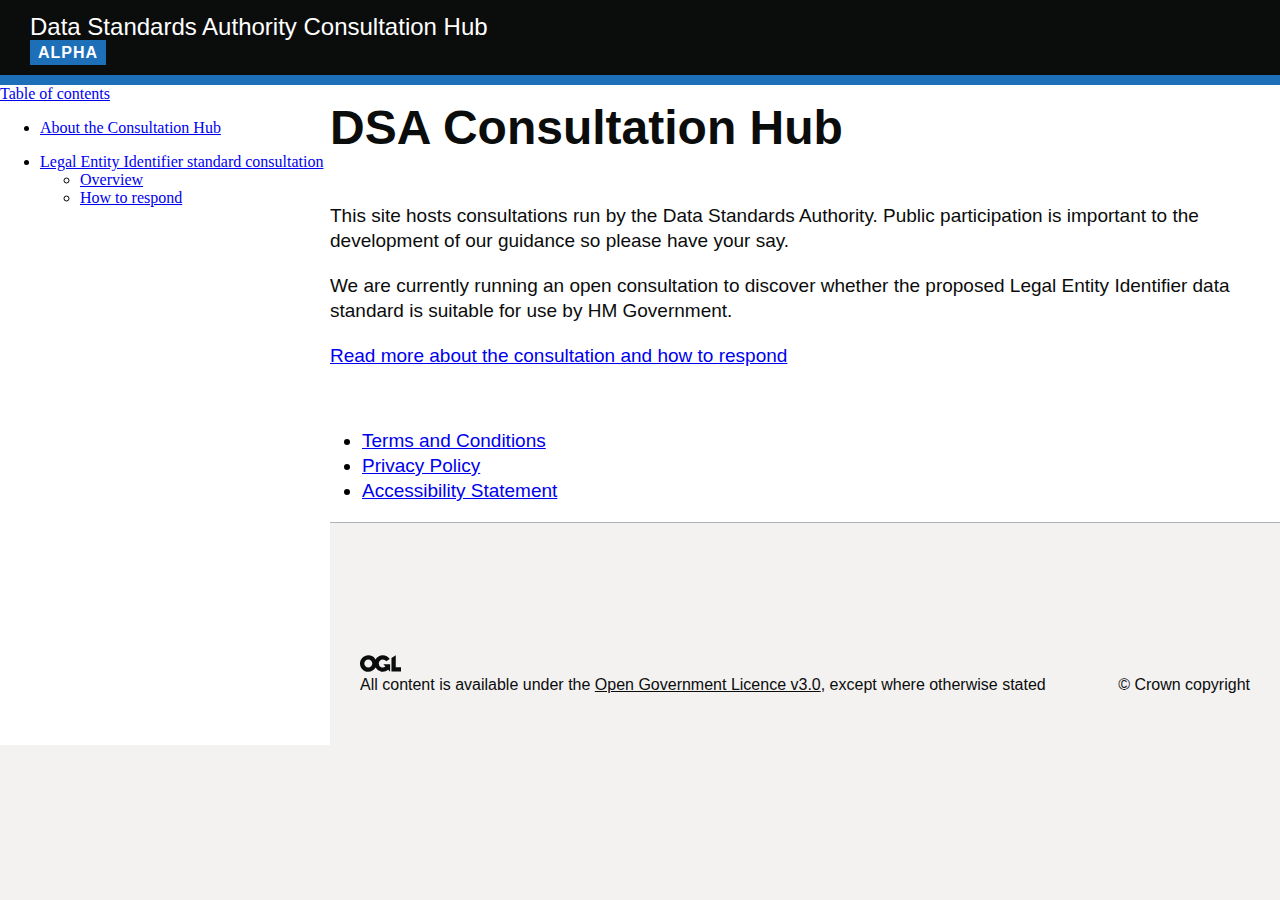
==== commit b8c88cf8: "Update index.html" ====
--- a/index.html
+++ b/index.html
@@ -59,7 +59,7 @@
               
 <p>This site hosts consultations run by the Data Standards Authority. Public participation is important to the development of our guidance so please have your say.</p>            
             
-  <p>We are currently running one open consultation to discover whether the proposed Legal Entity Identifier data standard is suitable for use by HM Government.</p>         
+  <p>We are currently running an open consultation to discover whether the proposed Legal Entity Identifier data standard is suitable for use by HM Government.</p>         
               
             <p><a href="#overview">Read more about the consultation and how to respond</a></p>
               
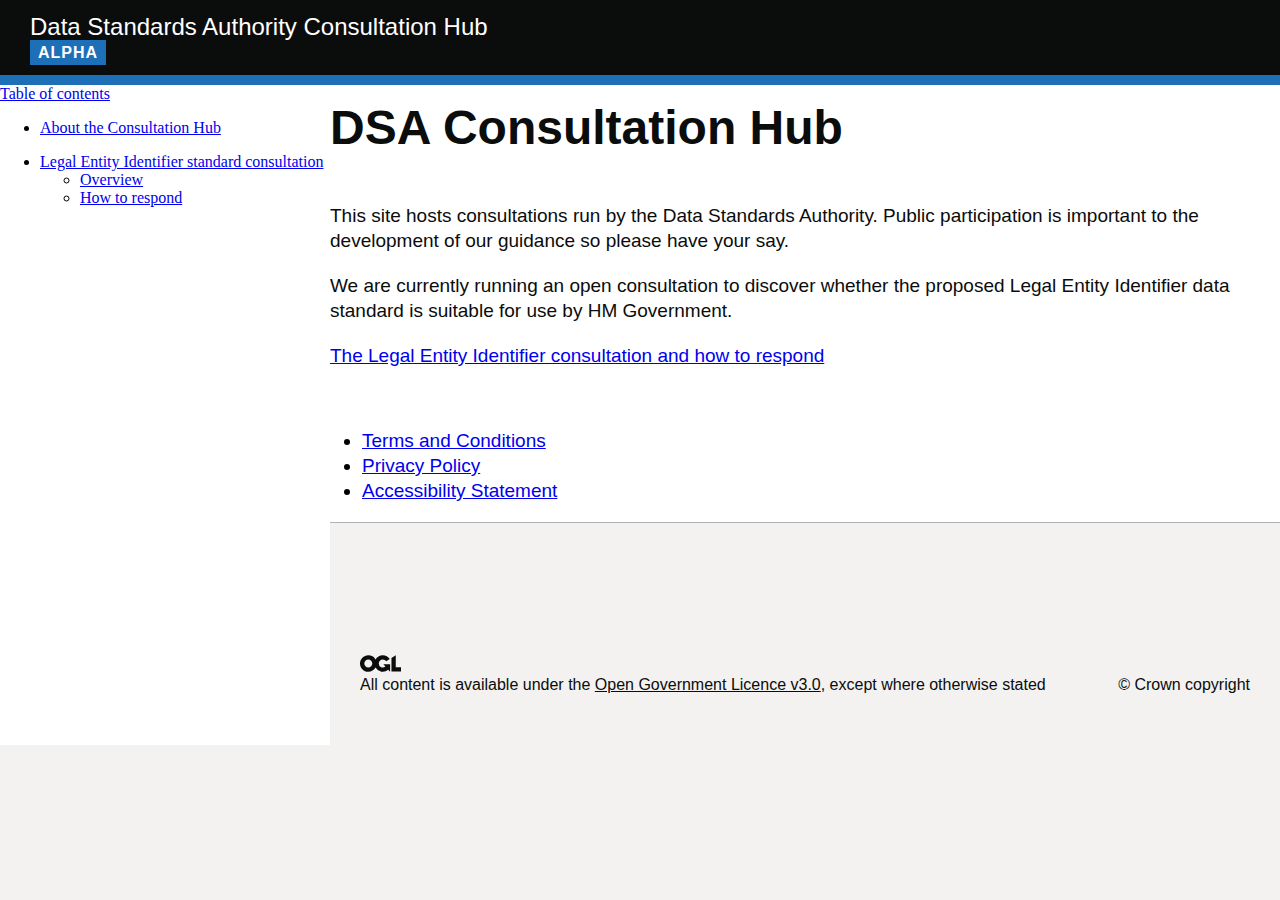
==== commit 62406ee7: "Update index.html" ====
--- a/index.html
+++ b/index.html
@@ -61,7 +61,7 @@
             
   <p>We are currently running an open consultation to discover whether the proposed Legal Entity Identifier data standard is suitable for use by HM Government.</p>         
               
-            <p><a href="#overview">Read more about the consultation and how to respond</a></p>
+            <p><a href="#overview">The Legal Entity Identifier consultation and how to respond</a></p>
               
           
           </main>
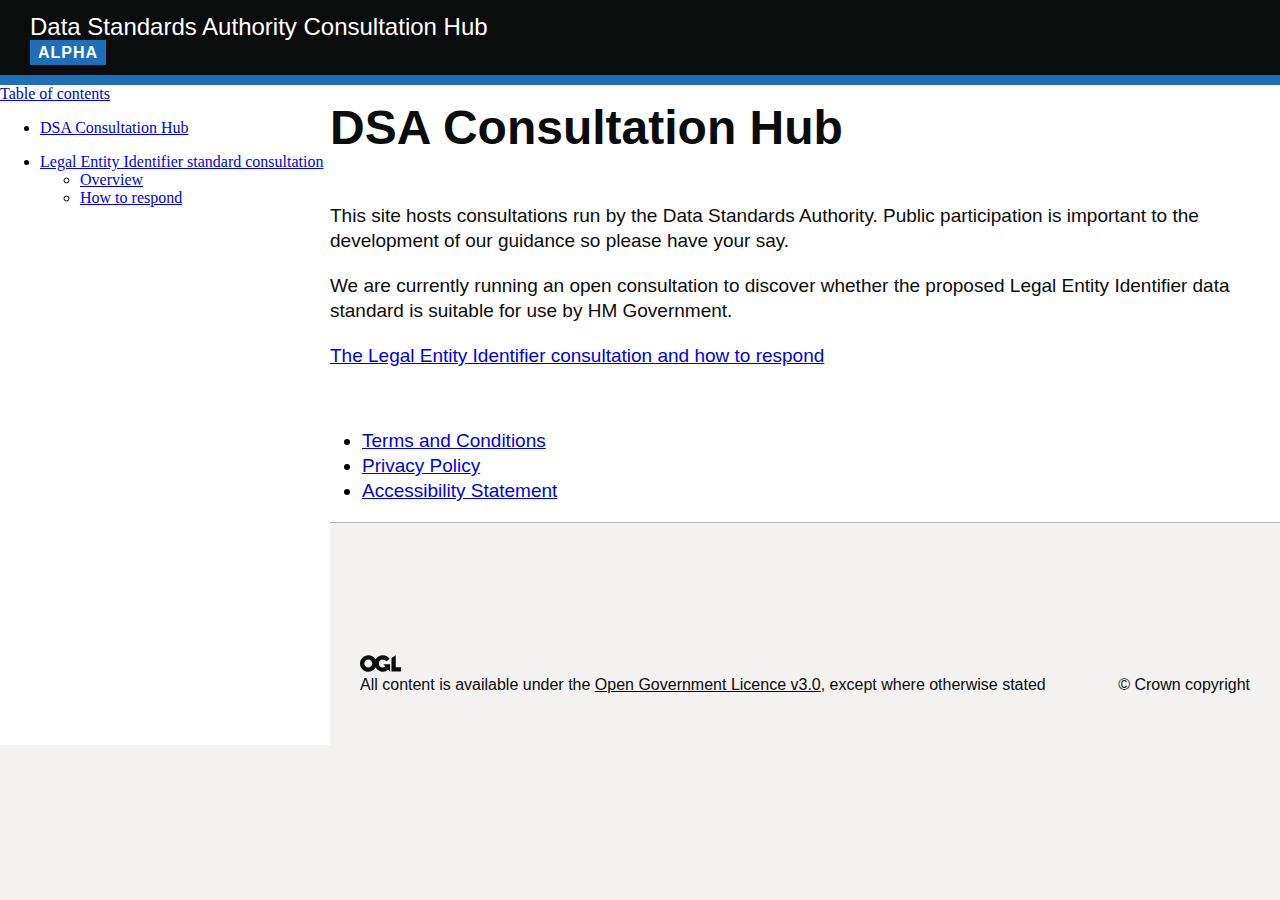
==== commit cd1953b8: "Update index.html" ====
--- a/index.html
+++ b/index.html
@@ -43,7 +43,7 @@
             <div class="toc" data-module="table-of-contents">
               <a href="#" class="toc__close js-toc-close" aria-controls="toc" aria-label="Hide table of contents"></a>
 <nav id="toc" class="js-toc-list toc__list" aria-labelledby="toc-heading">
-<ul><li><a href="/index.html#about"><span>About the Consultation Hub</span></a></li></ul>
+<ul><li><a href="/index.html#about"><span>DSA Consultation Hub</span></a></li></ul>
 <ul><li><a href="#lei-consultation"><span>Legal Entity Identifier standard consultation</span></a>
 <ul><li><a href="#overview"><span>Overview</span></a></li></ul>
 <ul><li><a href="#how-to-respond"><span>How to respond</span></a></li></ul>
